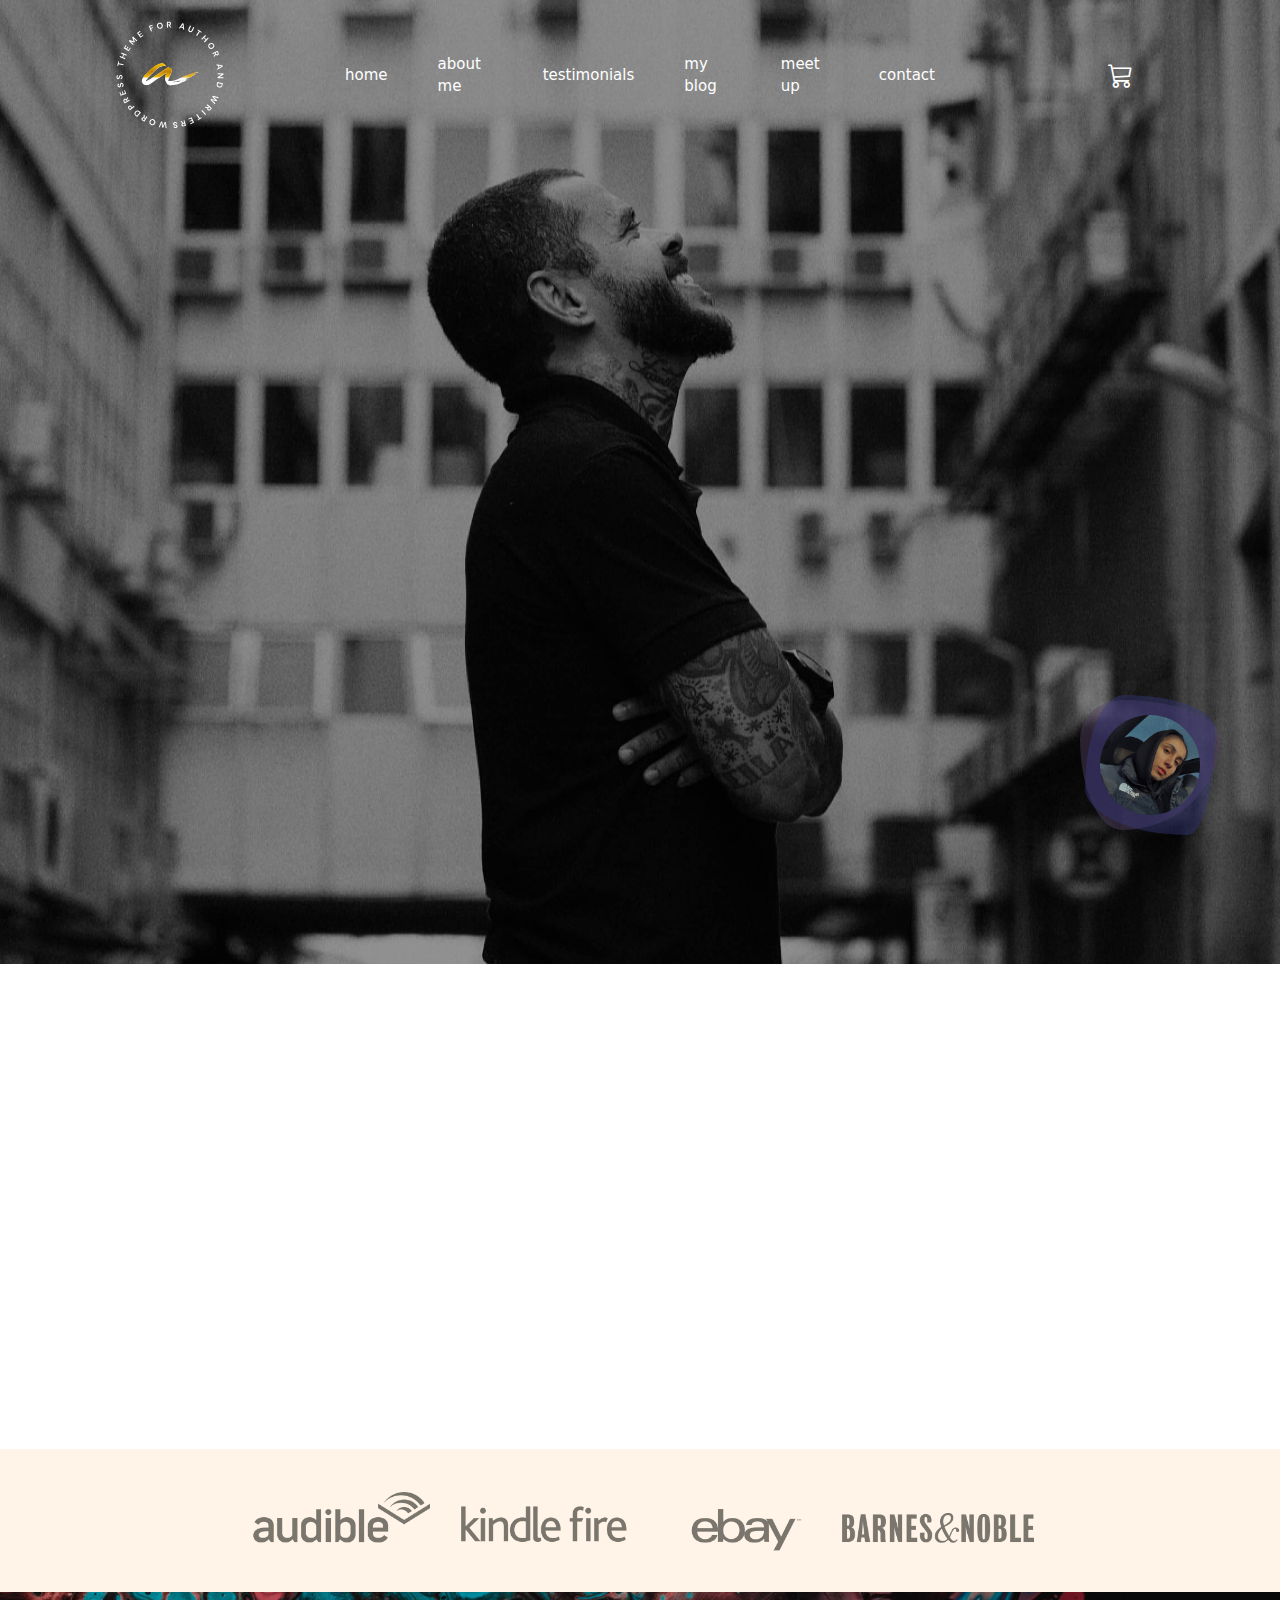
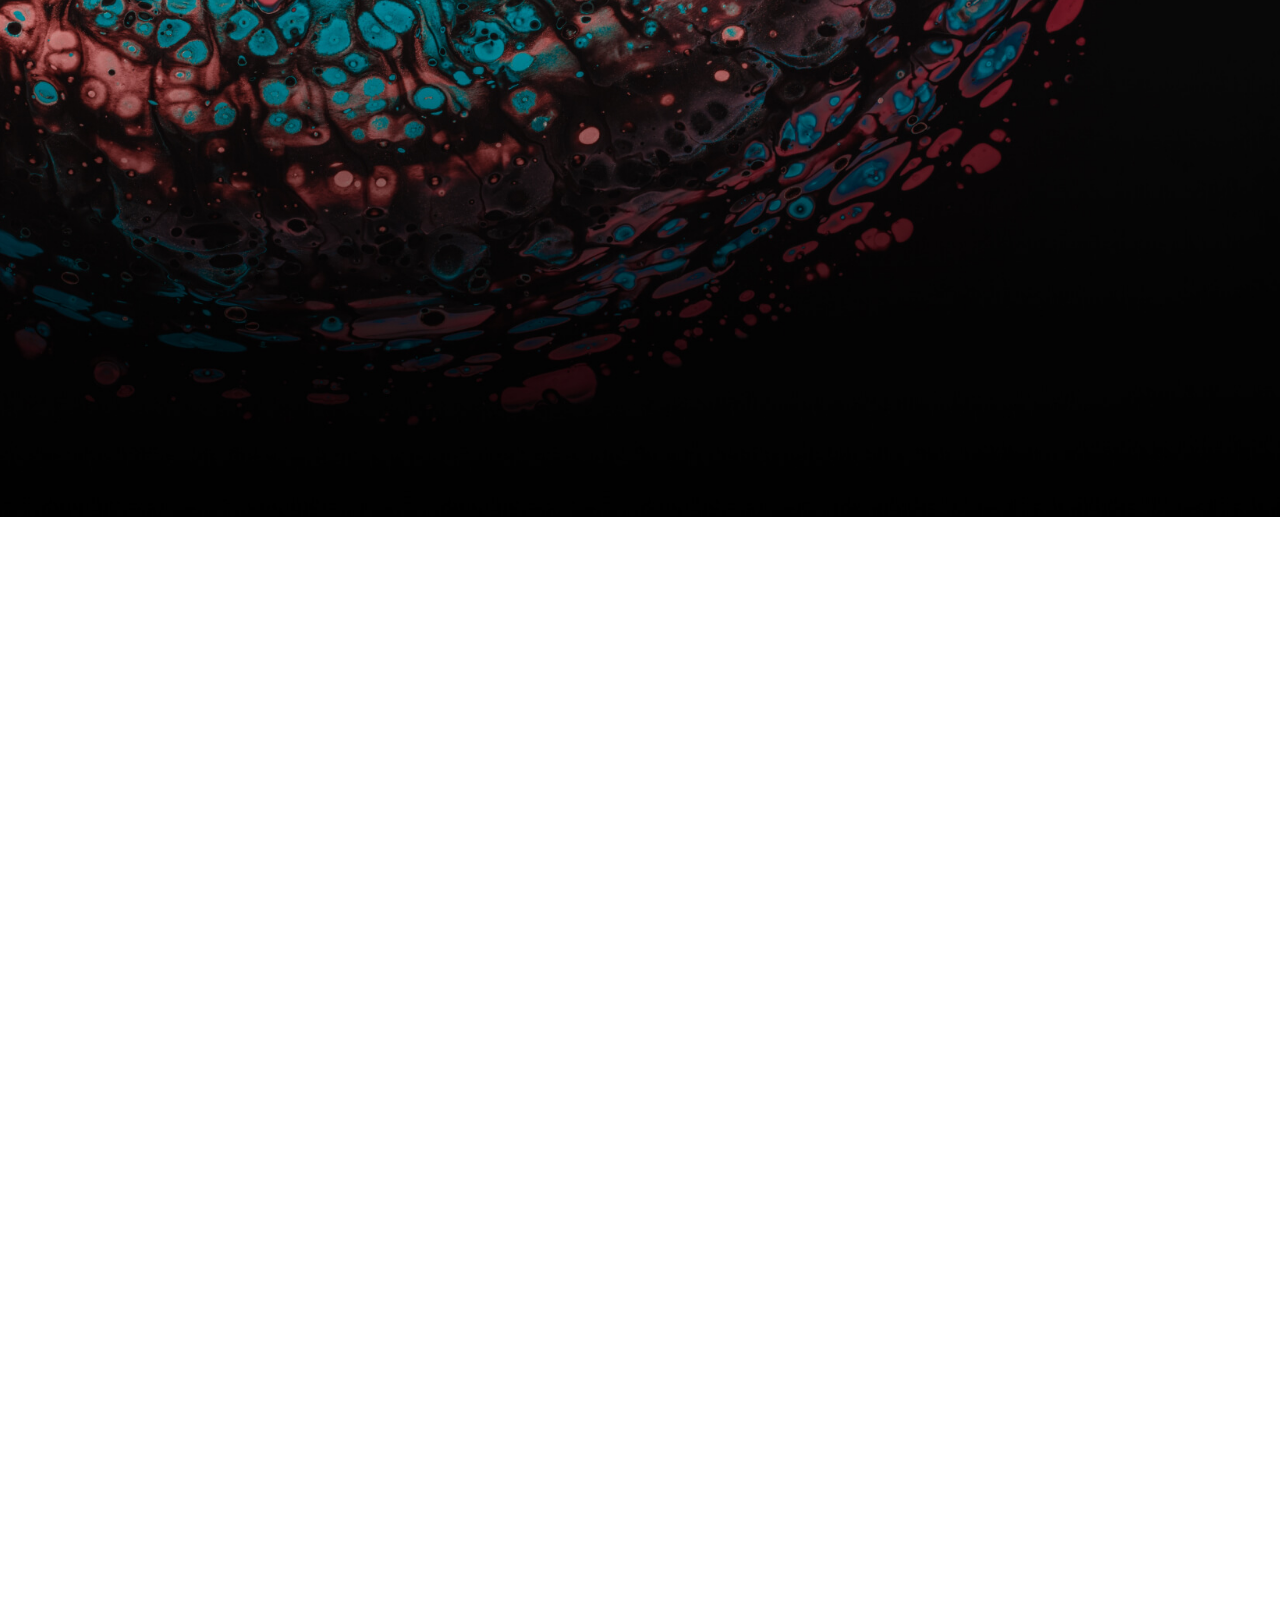
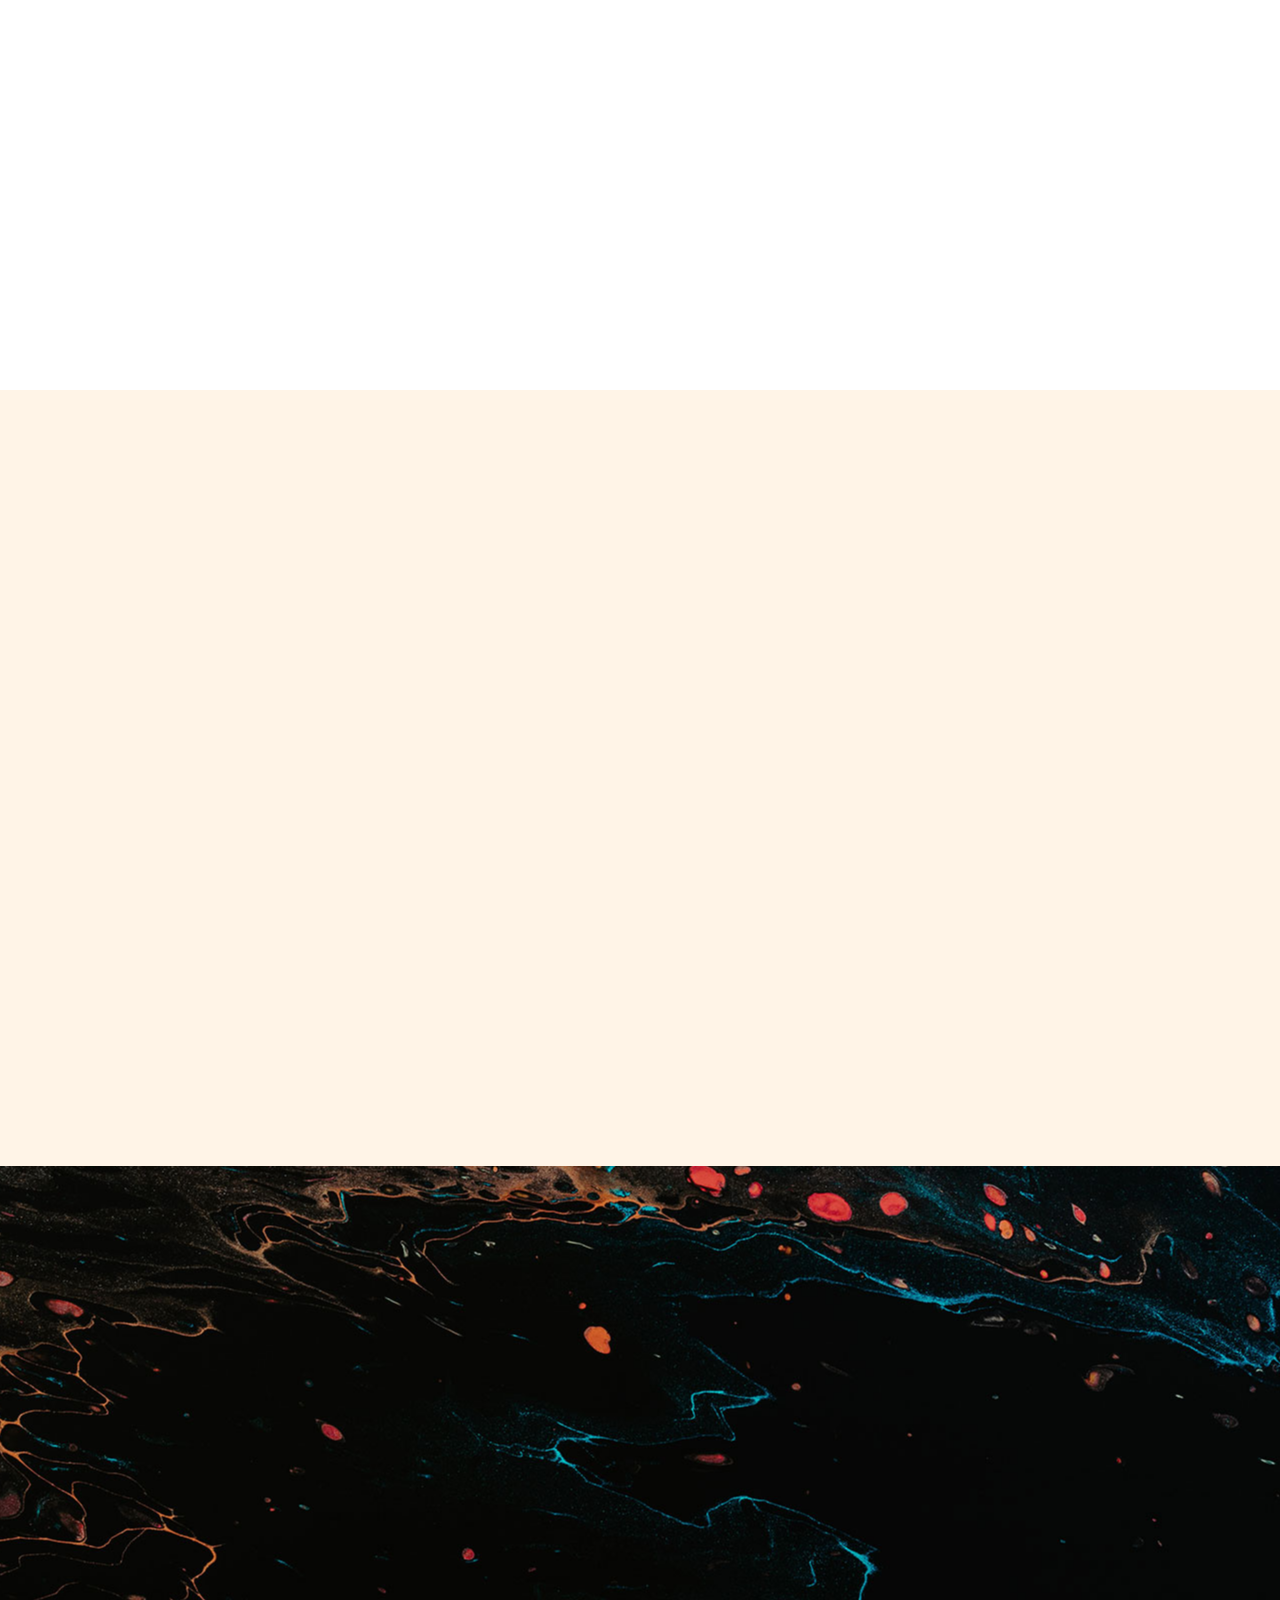
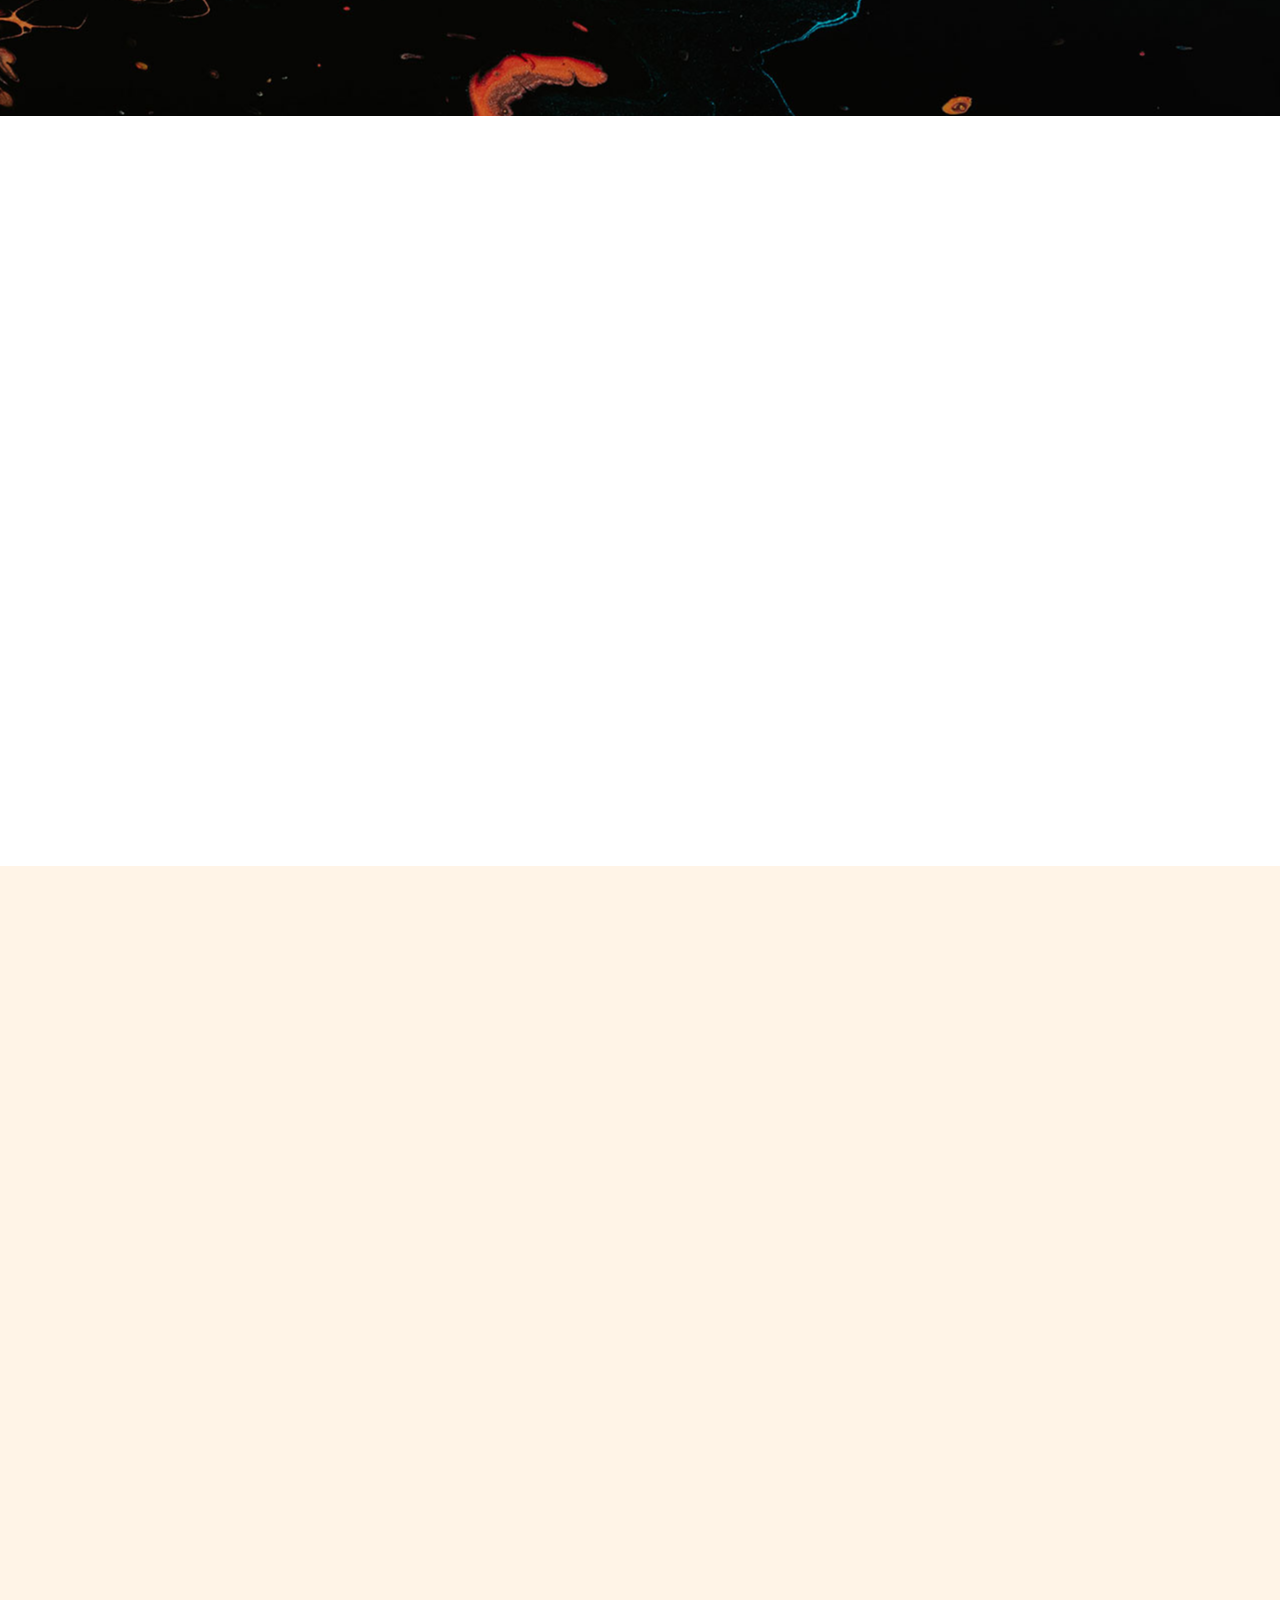
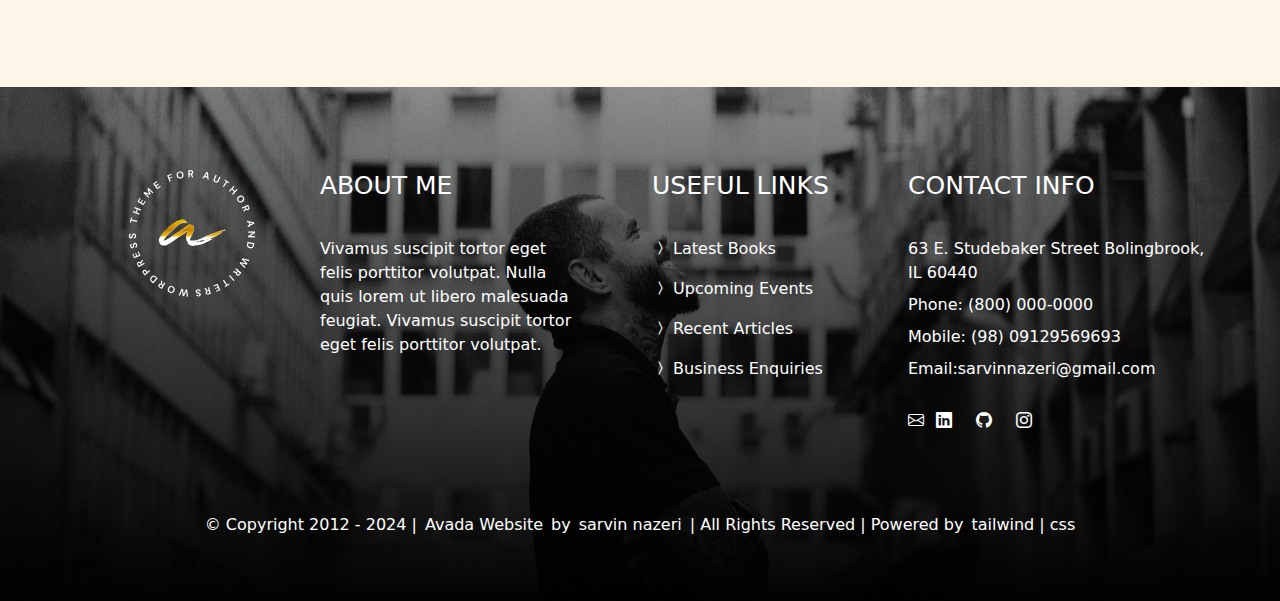
==== index.html @ e099c46d "Add files via upload" ====
<!DOCTYPE html>
<html lang="en">

<head>
    <meta charset="UTF-8">
    <meta name="viewport" content="width=device-width, initial-scale=1.0">
    <link rel="stylesheet" href="https://cdn.jsdelivr.net/npm/bootstrap-icons@1.11.3/font/bootstrap-icons.min.css">
    <link rel="stylesheet" href="css/output.css">
    <link rel="stylesheet" href="css/master.css">
    <title>Document</title>
</head>
<!-- npx tailwindcss -i ./src/css/master.css -o ./src/css/output.css --watch -->

<body class="">
    <section class="w-full bg-black h-auto justify-center ">
        <div
            class=" relative row bg-hero bg-center bg-cover h-fit  after:content-[''] after:absolute  after:w-full after:h-full after:bg-trasnparent-gray justify-center ">
            <div class="row text-white h-[150px] bg-black *:h-full justify-center lg:bg-transparent relative z-10">
                <figure class=" w-1/2 flex  justify-start items-center pl-[20px] lg:w-1/4 lg:justify-center">
                    <img src="img/svg1.svg" alt="" class="object-contain h-3/4 justify-start flex ">
                </figure>
                <ul
                    class="hidden lg:flex *:px-[25px] text-[15px]  lg:w-3/4 lg:justify-center  *:flex *:items-center content-center *:h-full *:-red justify-end xl:w-2/4 ">
                    <li
                        class=" hover:text-yellow-600 duration-1000 after:w-full after:h-[5px] after:content-[''] after:absolute after:bg-yellow-500 after:left-0 after:top-0 relative after:invisible hover:after:visible after:duration-100">
                        <a href="" class="w-full h-full justify-center items-center flex">home</a>
                    </li>
                    <li
                        class=" hover:text-yellow-600 duration-1000 after:w-full after:h-[5px] after:content-[''] after:absolute after:bg-yellow-500 after:left-0 after:top-0 relative after:invisible hover:after:visible after:duration-100">
                        <a href="" class="w-full h-full justify-center items-center flex">about me</a>
                    </li>
                    <li
                        class=" hover:text-yellow-600 duration-1000 after:w-full after:h-[5px] after:content-[''] after:absolute after:bg-yellow-500 after:left-0 after:top-0 relative after:invisible hover:after:visible after:duration-100">
                        <a href="" class="w-full h-full justify-center items-center flex">testimonials</a>
                    </li>
                    <li
                        class=" hover:text-yellow-600 duration-1000 after:w-full after:h-[5px] after:content-[''] after:absolute after:bg-yellow-500 after:left-0 after:top-0 relative after:invisible hover:after:visible after:duration-100">
                        <a href="" class="w-full h-full justify-center items-center flex">my blog</a>
                    </li>
                    <li
                        class=" hover:text-yellow-600 duration-1000 after:w-full after:h-[5px] after:content-[''] after:absolute after:bg-yellow-500 after:left-0 after:top-0 relative after:invisible hover:after:visible after:duration-100">
                        <a href="" class="w-full h-full justify-center items-center flex">meet up</a>
                    </li>
                    <li
                        class=" hover:text-yellow-600 duration-1000 after:w-full after:h-[5px] after:content-[''] after:absolute after:bg-yellow-500 after:left-0 after:top-0 relative after:invisible hover:after:visible after:duration-100">
                        <a href="" class="w-full h-full justify-center items-center flex">contact</a>
                    </li>
                </ul>
                <a href="" class=" w-1/2 flex  justify-end items-center text-[40px] pr-[20px] lg:hidden ">|||</a>
                <div class="hidden xl:flex w-1/4  justify-center items-center">
                    <a href=""
                        class="flex w-fit h-full justify-center items-center after:w-full after:h-[5px] after:content-[''] after:absolute after:bg-yellow-500 after:left-0 after:top-0 relative after:invisible hover:after:visible after:duration-100">
                        <i class="bi bi-cart3 flex text-[25px] hover:text-yellow-400 duration-1000"></i>
                    </a>
                </div>

            </div>

            <div
                class="flex-wrap flex w-full xl:w-[40%] lg:w-[80%]  h-fit  relative z-10  mt-[20%] mb-[10%] m-[5%] translate-x-[-20px] opacity-0 animate-part ">
                <h2 class="text-[40px]  w-full justify-start items-center flex text-yellow-600">
                    Damon Vaughn
                </h2>
                <h1 class="text-[40px]  w-full justify-start items-start flex text-white h-fit py-[20px]">
                    Best-Selling Author And The Most Influential Public Intellectual In The Western World Right Now.
                </h1>
                <p class="text-gray-400 text-[20px] flex h-fit">
                    – The New York Times
                </p>
            </div>
            <div class="w-[100%] md:w-[80%] xl:flex flex-wrap z-10 xl:w-1/3 h-fit pb-[2%] ">

            </div>
            <div
                class="  w-[100%] md:w-[80%] xl:flex flex-wrap  bg-white z-10 xl:w-[40%] h-fit pb-[2%] relative xl:absolute right-0 bottom-[0] p-[20px] animate-part translate-y-[20px] opacity-0">
                <div class="row mt-[20px] justify-center">
                    <div class="row justify-center ">
                        <div class="flex flex-wrap md:w-1/2 w-[70%]  justify-center ">
                            <figure class="w-full flex justify-center items-center">
                                <img src="img/book-widget.png" alt="" class="object-cover w-[80%] ">
                            </figure>
                        </div>
                        <div class="flex flex-wrap w-full md:w-1/2  justify-start content-center pl-[15%] md:pl-[0]">
                            <h2 class="text-[30px] w-[80%] ">Latest Book Release</h2>
                            <p class=" text-yellow-400 my-[10px] w-[80%] ">D. VAUGHN AUTOBIOGRAPHY</p>
                            <span class="mt-[5px] w-[80%]">Donec fringilla nunc eu turpis dignissim, at euismod sapien
                                tincidunt. Maecenas eleifend congue cursus.</span>
                        </div>
                    </div>
                    <div class="row justify-center content-center my-[10px]">
                        <button
                            class="bg-light-green  -green-900 mx-[5px] flex h-[50px] w-[80%] my-[10px] md:w-[40%] xl:w-[180px] rounded-[5px] hover:bg-dark-green justify-center items-center">buy
                            on Amazon</button>
                        <button
                            class="bg-light-green  -green-900 mx-[5px] flex h-[50px] w-[80%] my-[10px] md:w-[40%] xl:w-[180px] rounded-[5px] hover:bg-dark-green justify-center items-center ">buy
                            on App store</button>
                    </div>
                </div>

            </div>
        </div>
    </section>
    <!-- ///////////////////////////////////part-2÷ -->
    <section class="w-full ">
        <div class="row items-center">
            <div
                class="row justify-center  mt-[100px] *:mb-[20px] content-center animate-part opacity-0 translate-y-[20px] mb-20">
                <h2 class="text-yellow-500 w-[80%] justify-center text-center items-center flex text-[40px] ">More About
                    Damon Vaughn</h2>
                <p class="w-[70%] justify-center items-center flex text-center text-[30px]">Damon Vaughn is a professor
                    of psychology at the University of Toronto, a clinical psychologist and
                    the author of the multi-million copy bestseller “The story of my life.”</p>
                <div class="row w-full justify-center text-center ">
                    <button
                        class="bg-dark-green text-white justify-center items-center wz w-[200px] h-[50px] rounded-[5px] hover:bg-darkest-green">
                        meet the author</button>
                </div>

            </div>
            <div class="row bg-background justify-center content-center ">
                <a href="" class="md:w-[15%] w-2/6 my-[10px] md:my-[40px] ">
                    <img src="img/logo1.png" alt="" class="object-cover ">
                </a>
                <a href="" class="md:w-[15%] w-2/6 my-[10px] md:my-[40px] mx-[10px]">
                    <img src="img/kindlefire-logotan@2x.png" alt="" class="object-cover ">
                </a>
                <a href="" class="md:w-[15%] w-2/6 my-[10px] md:my-[40px] ">
                    <img src="img/logo3.png" alt="" class="object-cover ">
                </a>

                <a href="" class="md:w-[15%] w-2/6 my-[10px] md:my-[40px]">
                    <img src="img/logo2.png" alt="" class="object-cover ">
                </a>
            </div>
        </div>
    </section>
    <section class="w-full overflow-hidden">
        <div class="row  bg-banner bg-cover bg-center justify-center content-end ">
            <div class="row justify-center content-end mt-[10%]">
                <div class="flex flex-wrap justify-center items-end xl:w-1/4 w-[55%] order-1 xl:-order-none ">
                    <figure class="w-full animate-part translate-y-[20px] opacity-0">
                        <img src="img/audible-app@2x.png" alt="" class="object-cover w-full">
                    </figure>
                </div>
                <div
                    class=" flex flex-wrap  xl:w-1/4 justify-center content-center px-[10px] *:my-[10px] w-[80%] xl:mb-0 mb-[20px] translate-x-[20px] opacity-0 animate-part">
                    <h2 class="text-white text-center text-[40px] w-full">
                        New Audiobook
                    </h2>
                    <h5 class="text-yellow-500 text-center text-[17px] w-full">
                        NO TIME TO READ? NO PROBLEM. LISTEN TO IT
                    </h5>
                    <p class="text-gray-400 text-center w-full">
                        Donec fringilla nunc eu turpis dignissim, at euismod sapien tincidunt. Maecenas eleifend congue
                        cursus.
                    </p>
                    <div class="row justify-center items-center ">
                        <a href="" class="w-[200px] h-[50px] ">
                            <button
                                class="bg-greenkhube text-white w-full h-full rounded-[5px] hover:bg-greenkhubetire">buy
                                this on Audible</button>
                        </a>
                    </div>
                </div>
            </div>
        </div>
    </section>
    <!-- ////////////////////////////qesmat bad///////// -->
    <section class="w-full pb-20 ">
        <div class="row">
            <div class="row justify-center content-center translate-y-[-20px] opacity-0 animate-part">

                <div class="flex flex-wrap w-[70%] xl:w-2/4 *:my-[10px] my-[30px] justify-center content-center ">
                    <h2 class=" w-full text-[40px]">
                        What The Critics Say
                    </h2>
                    <p class=" w-full text-greenkhube">
                        TESTIMONIALS FROM AROUND THE WORLD
                    </p>
                </div>
                <div class="flex flex-wrap  w-[100%] xl:w-1/4 items-center justify-center  mb-[40px] xl:mb-0">
                    <a href="" class=" w-[70%] xl:w-[200px] h-[60px] flex ">
                        <button class=" hover:bg-yellow-700 w-full rounded-[5px] bg-yellow-600 text-white ">read all
                            testimonials</button>
                    </a>
                </div>
            </div>
            <div class="row justify-center content-center animate-part translate-x-[20px] opacity-0 ">
                <div
                    class=" hover:after:scale-[1.03] hover:before:scale-[1.03] before:duration-500 after:duration-500 flex flex-wrap w-[70%] xl:w-[40%] py-[70px] pl-[70px]  *:text-white rounded-br-[10%] before:content-[''] before:w-full before:h-full before:bg-trasnparent-gray relative before:absolute before:top-0 before:left-0 before:rounded-br-[10%]  after:absolute after:content-[''] after:left-0 after:top-0 after:w-full after:h-full after:bg-dokhtare after:bg-cover  after:rounded-br-[10%] after:bg-center after:z-[-1]">
                    <div class="row relative z-1">
                        <h1
                            class="text-[40px] w-[80%]  my-[15px] after:content-[''] after:h-[2px] after:w-full after:absolute relative after:bg-gray-400 after:left-0 after:bottom-[-10px]">
                            best author of his generation</h1>
                        <span class="text-[22px] w-[80%] my-[15px]">Lorem ipsum, dolor sit amet consectetur
                            adipisicing.</span>
                        <p class="text-[17px] w-[80%]">Lorem ipsum dolor sit amet consectetur adipisicing elit. Commodi
                            in
                            dolorum quae qui nihil omnis
                            dolores totam beatae eaque nulla illo eligendi, obcaecati rerum iste laborum, quod tenetur
                            eos
                            at aut dolorem maiores blanditiis minus. Quam sit cupiditate nam facere illum officia
                            consectetur, quidem placeat eum quod blanditiis sunt repudiandae dolorem? Necessitatibus
                            eos,
                            quasi nihil aut id eligendi fugit assumenda! Obcaecati cupiditate nemo tenetur quasi,
                            provident
                            doloribus consequuntur rem reiciendis!</p>
                        <div class="flex flex-wrap w-[80%] justify-start content-center mt-[40px] mb-[10px]">
                            <span class="  w-fit ">justin kilpatrick,</span>
                            <span class="text-greenkhube w-fit "> the new york times</span>
                        </div>
                    </div>
                </div>
                <div
                    class="flex flex-wrap xl:w-[30%] xl:justify-end justify-center content-between w-[80%]  my-[40px] xl:my-0">
                    <div
                        class="flex flex-wrap w-[90%] bg-background justify-center content-center text-center p-[40px]">
                        <h2 class="text-[25px]">A True Masterpiece, Bravo!</h2>
                        <p class="w-[80%] mt-[10px] text-[19px] text-gray-600">Nulla quis lorem ut libero malesuada
                            feugiat. Vivamus magna justo, lacinia eget consectetur
                            sed, convallis at tellus. Vivamus suscipit tortor eget felis porttitor volutpat. Nulla quis
                            lorem ut libero malesuada feug at.</p>
                    </div>
                    <div class="row justify-center content-center my-[40px] ">
                        <i class="bi bi-radar mr-[5px] text-[40px]  items-center "></i>
                        <span class=" items-center flex">Gerald Hendley,
                        </span>
                        <a href="" class="  flex items-center">The Guardian</a>
                    </div>
                    <div
                        class="flex flex-wrap w-[90%] bg-background justify-center content-center text-center p-[40px]">
                        <h2 class="text-[25px]">A Unique View On The World</h2>
                        <p class="w-[80%] mt-[10px] text-[19px] text-gray-600"> porttitor at sem. Vestibulum ac diam sit
                            amet quam vehicula elementum sed sit amet dui.
                            Nulla quis lorem ut libero malesuada feugiat. Vestibulum ac diam sit amet.</p>
                    </div>
                    <div class="row justify-center content-center my-[40px] ">
                        <i class="bi bi-radar mr-[5px] text-[40px]  items-center "></i>
                        <span class=" items-center flex">Gerald Hendley,
                        </span>
                        <a href="" class="  flex items-center">The Guardian</a>
                    </div>
                </div>
            </div>
        </div>
    </section>
    <section class=" w-full bg-background ">
        <div class="row animate-part2 opacity-0">
            <div class="row *:  mt-20 mb-10">
                <h2 class="w-full flex justify-center items-center text-[40px]">
                    Upcoming Events
                </h2>
                <p class="w-full flex justify-center  items-center text-[17px] text-yellow-500 mt-4">MEET THE AUTHOR IN
                    PERSON
                </p>
            </div>

            <div class="row  justify-center conte mb-20">
                <div class="flex flex-wrap w-[80%] lg:w-1/4 bg-white ">
                    <figure class="w-full">
                        <img src="img/event1.jpg" alt="" class="w-full object-cover">
                    </figure>
                    <div class="row justify-center content-center ">
                        <a href="" class="w-full flex justify-center items-center  hover:text-greenkhube">
                            <h2
                                class="w-[80%] flex items-center justify-center text-[25px] my-7 text-center after:content-[''] after:h-[1px] after:w-full after:bg-gray-500 after:absolute relative after:bottom-[-10px] ">
                                Chicago
                                Book Signing</h2>
                        </a>
                        <p class="w-[80%] flex items-center justify-center  text-center mb-8">
                            Mauris blandit aliquet elit, eget tincidunt
                            nibh pulvinar a. Mauris blandit aliquet elit, eget tincidunt nibh pulvinar a nulla.
                        </p>
                    </div>
                </div>
                <div class="flex flex-wrap w-[80%] lg:w-1/4 bg-white mx-0 lg:mx-8 lg:my-0 my-10">
                    <figure class="w-full">
                        <img src="img/event2.jpg" alt="" class="w-full object-cover">
                    </figure>
                    <div class="row justify-center content-center ">
                        <a href="" class="w-full flex justify-center items-center hover:text-greenkhube">
                            <h2
                                class="w-[80%] flex items-center justify-center text-[25px] my-7 text-center after:content-[''] after:h-[1px] after:w-full after:bg-gray-500 after:absolute relative after:bottom-[-10px] ">
                                Meet &
                                Greet With Amanda</h2>
                        </a>
                        <p class="w-[80%] flex items-center justify-center  text-center mb-8">
                            Mauris blandit aliquet elit, eget tincidunt nibh pulvinar a. Praesent sapien massa,
                            convallis a pellentesque nec, egestas.
                        </p>
                    </div>
                </div>
                <div class="flex flex-wrap w-[80%] lg:w-1/4  bg-white ">
                    <figure class="w-full">
                        <img src="img/event3.jpg" alt="" class="w-full object-cover">
                    </figure>
                    <div class="row justify-center content-center ">
                        <a href="" class="w-full flex justify-center items-center  hover:text-greenkhube">
                            <h2
                                class="w-[80% flex items-center justify-center text-[25px] my-7 text-center after:content-[''] after:h-[1px] after:w-full after:bg-gray-500 after:absolute relative after:bottom-[-10px] Ó">
                                Open Book:
                                Dialogues</h2>
                        </a>
                        <p class="w-[80%] flex items-center justify-center  text-center mb-8">
                            Mauris blandit aliquet elit, eget tincidunt nibh pulvinar a. Mauris blandit aliquet elit,
                            eget tincidunt nibh pulvinar a nulla.
                        </p>
                    </div>
                </div>
            </div>
        </div>
    </section>
    <section class="w-full bg-tah2 bg-center h-[550px]">
        <div class="row justify-center content-center h-full ">
            <div
                class="flex flex-wrap  w-[80%] xl:w-[50%] *:mt-10 justify-center content-center h-full animate-part2 opacity-0">
                <h2 class=" w-full xl:w-[60%] flex justify-center items-center text-[40px] text-center text-white">
                    Subscribe To My Newsletter
                </h2>
                <p class=" w-full xl:w-[60%] flex justify-center items-center text-yellow-600 text-[18px] text-center">
                    BE NOTIFIED ABOUT BOOK SIGNING TOUR DATES</p>
                <fieldset class=" w-full flex ">
                    <form action="" class="w-full flex flex-wrap justify-center content-center ">
                        <input type="text" placeholder="insert your email"
                            class="w-full md:w-[70%] xl:w-[200px] h-[50px] rounded px-3 xl:me-3 me-0">
                        <button
                            class=" hover:bg-greenkhubetire bg-greenkhube h-[50px] w-full md:w-[70%] xl:w-[120px] rounded text-white mt-5 xl:mt-0">subscribe</button>
                    </form>
                </fieldset>
                <span
                    class=" w-full xl:w-[50%] flex justify-center items-center text-center text-slate-500 text-[17px] ">Donec
                    fringilla nunc eu turpis dignissim, at euismod sapien tincidunt.</span>
            </div>

        </div>
    </section>
    <section class="bg-white">
        <div class="row justify-center content-center ">
            <div class="row justify-center content-center  mt-20 mb-14  opacity-0 animate-part2">
                <h2 class="text-black w-[80%] flex justify-center items-center text-[40px] text-center">Dig A Little
                    Deeper Into
                    Damon Vaughn
                </h2>
                <p class="text-greenkhube w-full flex justify-center items-center text-[20px] mt-3">FIND OUT MORE ABOUT
                    THE
                    AUTHOR HIMSELF
                </p>
            </div>
            <div
                class=" rounded-ee-[20%] row justify-center content-center mb-20 opacity-0 translate-y-[20px] animate-part">
                <div
                    class=" mx-4 rounded-ee-[20%] my-4 after:rounded-ee-[20%] relative flex flex-wrap  w-[80%] md:w-[22%]  h-[400px] after:content-[''] after:absolute after:w-full after:h-full after:top-0 after:left-0 after:bg-trasnparent-gray before:content-[''] before:w-full before:h-full before:absolute before:top-0 before:left-0 before:rounded-ee-[20%] before:bg-box1 before:bg-left before:bg-cover hover:after:scale-[1.04] hover:before:scale-[1.04] before:duration-500 after:duration-500 shadow-none hover:after:shadow-sample">
                    <div class="row relative z-10 content-end justify-center ">
                        <a href="" class=" w-full  justify-center content-center flex flex-wrap">
                            <h2 class="w-full flex text-[30px] text-white justify-center mb-5">about me</h2>
                            <p class="w-[70%] flex text-yellow-500 justify-center text-[17px] mb-10 text-center">Lorem
                                ipsum dolor sit amet consectetur.</p>
                        </a>
                    </div>
                </div>
                <div
                    class=" mx-4 rounded-ee-[20%] my-4 after:rounded-ee-[20%] relative flex flex-wrap bg-box2 bg-cover bg-left  w-[80%] md:w-[22%]  h-[400px] after:content-[''] after:absolute after:w-full after:h-full after:top-0 after:left-0 after:bg-trasnparent-gray  before:content-[''] before:w-full before:h-full before:absolute before:top-0 before:left-0 before:rounded-ee-[20%] before:bg-box2 before:bg-left before:bg-cover hover:after:scale-[1.04] hover:before:scale-[1.04] before:duration-500 after:duration-500 shadow-none hover:after:shadow-sample">
                    <div class="row relative z-10 content-end justify-center ">
                        <a href="" class=" w-full  justify-center content-center flex flex-wrap">
                            <h2 class="w-full flex text-[30px] text-white justify-center mb-5">about me</h2>
                            <p class="w-[70%] flex text-yellow-500 justify-center text-[17px] mb-10 text-center">Lorem
                                ipsum dolor sit amet consectetur.</p>
                        </a>
                    </div>
                </div>
                <div
                    class=" mx-4 rounded-ee-[20%] my-4  after:rounded-ee-[20%] relative flex flex-wrap bg-box3 bg-cover bg-left w-[80%] md:w-[22%]  h-[400px] after:content-[''] after:absolute after:w-full after:h-full after:top-0 after:left-0 after:bg-trasnparent-gray  before:content-[''] before:w-full before:h-full before:absolute before:top-0 before:left-0 before:rounded-ee-[20%] before:bg-box3 before:bg-left before:bg-cover hover:after:scale-[1.04] hover:before:scale-[1.04] before:duration-500 after:duration-500 shadow-none hover:after:shadow-sample">
                    <div class="row relative z-10 content-end justify-center ">
                        <a href="" class=" w-full  justify-center content-center flex flex-wrap">
                            <h2 class="w-full flex text-[30px] text-white justify-center mb-5">about me</h2>
                            <p class="w-[70%] flex text-yellow-500 justify-center text-[17px] mb-10 text-center">Lorem
                                ipsum dolor sit amet consectetur.</p>
                        </a>
                    </div>
                </div>
            </div>
        </div>
    </section>
    <section class="w-full pb-20 bg-background">
        <div class="row ">
            <div class="row justify-center content-center my-10  animate-part opacity-0 translate-y-[-20px]">
                <div class="flex flex-wrap w-[80%] lg:w-1/3  justify-center items-center">
                    <h2 class="text-[40px] flex w-full justify-start items-center">
                        Recent Articles
                    </h2>
                    <p class=" text-[20px] text-greenkhube flex w-full justify-start items-center">
                        READ THE LATEST ENTRIES
                    </p>
                </div>
                <div class="flex flex-wrap  lg:w-1/3 w-[80%] justify-center lg:mt-0 mt-5 lg:justify-end items-center">
                    <button
                        class="hover:bg-yellow-600 text-white bg-yellow-500 rounded w-[100%] lg:w-[150px]  h-[50px]">all
                        articles</button>
                </div>

            </div>

            <div class="row  justify-center ">

                <div
                    class="flex flex-wrap w-[80%] lg:w-[45%] justify-center content-center bg-white m-0 lg:me-5  animate-part opacity-0 translate-x-[-20px]">
                    <div class="flex flex-wrap w-[90%] h-[90%] ">
                        <a href="" class="w-full">
                            <figure class="w-full">
                                <img src="img/qq.jpg" alt="" class=" h-full object-cover">
                            </figure>
                        </a>
                        <hgroup class=" w-[90%] *:mt-7 ">
                            <a href="">
                                <h2 class="text-[30px]">20 Creativity Tips</h2>
                            </a>
                            <span class="text-[14px]">Published On: October 24th, 2019
                                |1 Comment</span>
                            <p>Vestibulum ante ipsum primis in faucibus orci luctus et ultrices posuere cubilia Curae;
                                Donec velit neque, auctor sit amet aliquam vel, ullamcorper sit amet.</p>

                        </hgroup>
                    </div>
                </div>


                <div
                    class="flex flex-wrap w-[80%] lg:w-1/5 bg-white  justify-center content-center opacity-0 translate-x-[20px] animate-part">
                    <div class="flex flex-wrap w-[90%] justify-start mt-8">
                        <figure class="w-full mb-10">
                            <img src="img/thumb-13@2x.jpg" alt="" class="w-full object-cover">
                        </figure>
                        <a href="" class="w-full">
                            <h2 class="w-[80%] text-[23px]">What’s On Your Booklist</h2>
                        </a>
                        <span class="text-[14px]">
                            Published On: October 24th, 2019
                            |</span>
                        <a href="" class="text-[14px] mb-5 hover:text-yellow-500 duration-500">
                            0 Comments
                        </a>
                    </div>
                    <div class="flex flex-wrap w-[90%] ">
                        <figure class="w-full mb-10">
                            <img src="img/thumb-08@2x.jpg" alt="" class="w-full object-cover">
                        </figure>
                        <a href="" class="w-full">
                            <h2 class="w-[80%] text-[23px]">What’s On Your Booklist</h2>
                        </a>
                        <span class="text-[14px]">
                            Published On: October 24th, 2019
                            |</span>
                        <a href="" class="text-[14px] mb-10 hover:text-yellow-500 duration-500">
                            0 Comments
                        </a>
                    </div>
                </div>
            </div>
        </div>
    </section>
    <footer class="w-full bg-tah1 bg-top bg-cover text-white ">
        <div class="row justify-center content-center">

            <div class="row my-20 *: justify-center content-start *:">
                <div class="flex flex-wrap w-[80%] lg:w-1/5 justify-center items-start">
                    <figure class=" justify-center items-center flex">
                        <img src="img/svg1.svg" alt="" class=" object-cover w-[70%] ">
                    </figure>
                </div>
                <div class="flex flex-wrap w-[80%] lg:w-1/4 justify-start content-start p-0">
                    <h2 class="w-full flex text-[25px] mb-8 h-fit ">ABOUT ME</h2>
                    <p class="w-full lg:w-[80%] mb-[8px]">
                        Vivamus suscipit tortor eget felis porttitor volutpat. Nulla quis lorem ut libero malesuada
                        feugiat. Vivamus suscipit tortor eget felis porttitor volutpat.
                    </p>
                </div>
                <div class="flex flex-wrap w-[80%] lg:w-1/5 lg:ps-3 p-0 justify-start content-start">
                    <h2 class="w-full flex text-[25px] mb-8 h-fit">
                        USEFUL LINKS
                    </h2>
                    <ul class="w-full flex flex-wrap ">
                        <li class="w-full mt-0 hover:text-yellow-500">
                            <i class="bi bi-chevron-compact-right "></i>
                            <a href="">
                                Latest Books
                            </a>
                        </li>
                        <li class="w-full mt-4 hover:text-yellow-500">
                            <i class="bi bi-chevron-compact-right"></i>
                            <a href="">
                                Upcoming Events
                            </a>
                        </li>
                        <li class="w-full mt-4 hover:text-yellow-500">
                            <i class="bi bi-chevron-compact-right"></i>
                            <a href="">
                                Recent Articles
                            </a>
                        </li>
                        <li class="w-full mt-4 hover:text-yellow-500">
                            <i class="bi bi-chevron-compact-right"></i>
                            <a href="">
                                Business Enquiries
                            </a>
                        </li>
                    </ul>
                </div>
                <div class="flex flex-wrap w-[80%] lg:w-1/4 lg:ps-3  content-start justify-start">
                    <div class="row 
                    ">
                        <h2 class="w-full flex text-[25px] mb-8 h-fit">CONTACT INFO
                        </h2>
                        <span class="w-full ">63 E. Studebaker Street Bolingbrook, IL 60440</span>
                        <span class="w-full mt-2">Phone: (800) 000-0000
                        </span>
                        <span class="w-full mt-2">Mobile: (98) 09129569693

                        </span>
                        <div class="row mt-2">
                            <span>Email:</span>
                            <a href="mailto:sarvinnazeri@gmail.com" class="hover:text-yellow-500">
                                sarvinnazeri@gmail.com</a>
                        </div>
                    </div>
                    <div class="flex flex-wrap w-full mt-7 ">
                        <a href="mailto:info@gmail.com" class="hover:text-yellow-500"><i class="bi bi-envelope"></i></a>
                        <a href="https://www.linkedin.com/in/sarvin-nazeri-630721302" class="hover:text-yellow-500"> <i
                                class="bi bi-linkedin mx-3"></i></a>
                        <a href="https://github.com/sarvinnazeri" class="hover:text-yellow-500"> <i
                                class="bi bi-github mx-3"></i></a>
                        <a href="" class="hover:text-yellow-500"> <i class="bi bi-instagram mx-3"></i></a>

                    </div>
                </div>
            </div>
            <div class="flex flex-wrap justify-center content-center pb-16 w-[80%] ">
                <span class=" flex pe-2"> © Copyright 2012 - 2024 | </span>
                <a href="" class=" flex hover:text-yellow-500 duration-500 pe-2"> Avada Website </a>
                <span class=" flex pe-2"> by </span>
                <a href="mailto:info@gmail.com" class=" flex hover:text-yellow-500 duration-500 pe-2"> sarvin nazeri
                </a>
                <span class=" flex pe-2"> | All Rights Reserved | Powered by </span>
                <a href="" class=" flex hover:text-yellow-500 duration-500"> tailwind | css </a>
            </div>
        </div>
    </footer>
    <!-- <div class="row">
        <div class="lpk">
            <figure>
                <img src="assets/IMG_9274-2-2-2.jpg" alt="">
            </figure>
            <a href="https://github.com/sarvinnazeri">github</a>
            <a href="">instagram</a>
            <a href="mailto:info@gmail.com">email</a>
            <a href="https://www.linkedin.com/in/sarvin-nazeri-630721302">linkdin</a>
            <span></span>
        </div>
    </div> -->

    <div class="flex flex-wrap fixed right-[30px] bottom-[60px]  rounded-full z-50">
        <div class=" group flex flex-wrap w-[200px] h-[150px] justify-center relative content-center  z-[100] ">
            <figure class=" w-[100px] h-[100px] relative z-20">
                <img src="img/IMG_9274-2-2-2.jpg" alt="" class="object-cover w-full rounded-full h-full">


            </figure>



            <a class=" absolute bg-white border border-black w-[50px] h-[40px] text-[15px] rounded-full flex justify-center items-center top-1/2 translate-y-[-50%] group-hover:translate-x-[-100px] group-hover:translate-y-[-100px] z-[2] "
                href="https://www.linkedin.com/in/sarvin-nazeri-630721302">
                <i class="bi bi-linkedin"></i>
            </a>
            <a class=" absolute bg-white border border-black w-[50px] h-[40px] text-[15px] rounded-full flex justify-center items-center top-1/2 translate-y-[-50%] group-hover:translate-x-[-100px] group-hover:translate-y-[-50px] z-[2]"
                href="">
                <i class="bi bi-instagram"></i>
            </a>
            <a class=" absolute bg-white border border-black w-[50px] h-[40px] text-[15px] rounded-full flex justify-center items-center top-1/2 translate-y-[-50%] group-hover:translate-x-[-100px]  group-hover:translate-y-[0] z-[2]"
                href="https://github.com/sarvinnazeri">
                <i class="bi bi-github "></i>
            </a>
            <a class=" absolute bg-white border border-black w-[50px] h-[40px] text-[15px] rounded-full flex justify-center items-center top-1/2 translate-y-[-50%] group-hover:translate-x-[-100px] group-hover:translate-y-[50px]  z-[2]"
                href="mailto:info@gmail.com">
                <i class="bi bi-envelope"></i>
            </a>








            <span
                class=" w-[140px] h-[130px] absolute translate-y-[-50%] top-1/2 rounded-b1 bg-[#52406275] animate-prof2"></span>
            <span
                class=" w-[130px] h-[140px] absolute translate-y-[-50%] top-1/2 rounded-b2 bg-[#37397d71] animate-prof"></span>
        </div>
    </div>

</body>

</html>
---- css/output.css ----
/*
! tailwindcss v3.4.3 | MIT License | https://tailwindcss.com
*/

/*
1. Prevent padding and border from affecting element width. (https://github.com/mozdevs/cssremedy/issues/4)
2. Allow adding a border to an element by just adding a border-width. (https://github.com/tailwindcss/tailwindcss/pull/116)
*/

*,
::before,
::after {
  box-sizing: border-box;
  /* 1 */
  border-width: 0;
  /* 2 */
  border-style: solid;
  /* 2 */
  border-color: #e5e7eb;
  /* 2 */
}

::before,
::after {
  --tw-content: '';
}

/*
1. Use a consistent sensible line-height in all browsers.
2. Prevent adjustments of font size after orientation changes in iOS.
3. Use a more readable tab size.
4. Use the user's configured `sans` font-family by default.
5. Use the user's configured `sans` font-feature-settings by default.
6. Use the user's configured `sans` font-variation-settings by default.
7. Disable tap highlights on iOS
*/

html,
:host {
  line-height: 1.5;
  /* 1 */
  -webkit-text-size-adjust: 100%;
  /* 2 */
  -moz-tab-size: 4;
  /* 3 */
  -o-tab-size: 4;
     tab-size: 4;
  /* 3 */
  font-family: ui-sans-serif, system-ui, sans-serif, "Apple Color Emoji", "Segoe UI Emoji", "Segoe UI Symbol", "Noto Color Emoji";
  /* 4 */
  font-feature-settings: normal;
  /* 5 */
  font-variation-settings: normal;
  /* 6 */
  -webkit-tap-highlight-color: transparent;
  /* 7 */
}

/*
1. Remove the margin in all browsers.
2. Inherit line-height from `html` so users can set them as a class directly on the `html` element.
*/

body {
  margin: 0;
  /* 1 */
  line-height: inherit;
  /* 2 */
}

/*
1. Add the correct height in Firefox.
2. Correct the inheritance of border color in Firefox. (https://bugzilla.mozilla.org/show_bug.cgi?id=190655)
3. Ensure horizontal rules are visible by default.
*/

hr {
  height: 0;
  /* 1 */
  color: inherit;
  /* 2 */
  border-top-width: 1px;
  /* 3 */
}

/*
Add the correct text decoration in Chrome, Edge, and Safari.
*/

abbr:where([title]) {
  -webkit-text-decoration: underline dotted;
          text-decoration: underline dotted;
}

/*
Remove the default font size and weight for headings.
*/

h1,
h2,
h3,
h4,
h5,
h6 {
  font-size: inherit;
  font-weight: inherit;
}

/*
Reset links to optimize for opt-in styling instead of opt-out.
*/

a {
  color: inherit;
  text-decoration: inherit;
}

/*
Add the correct font weight in Edge and Safari.
*/

b,
strong {
  font-weight: bolder;
}

/*
1. Use the user's configured `mono` font-family by default.
2. Use the user's configured `mono` font-feature-settings by default.
3. Use the user's configured `mono` font-variation-settings by default.
4. Correct the odd `em` font sizing in all browsers.
*/

code,
kbd,
samp,
pre {
  font-family: ui-monospace, SFMono-Regular, Menlo, Monaco, Consolas, "Liberation Mono", "Courier New", monospace;
  /* 1 */
  font-feature-settings: normal;
  /* 2 */
  font-variation-settings: normal;
  /* 3 */
  font-size: 1em;
  /* 4 */
}

/*
Add the correct font size in all browsers.
*/

small {
  font-size: 80%;
}

/*
Prevent `sub` and `sup` elements from affecting the line height in all browsers.
*/

sub,
sup {
  font-size: 75%;
  line-height: 0;
  position: relative;
  vertical-align: baseline;
}

sub {
  bottom: -0.25em;
}

sup {
  top: -0.5em;
}

/*
1. Remove text indentation from table contents in Chrome and Safari. (https://bugs.chromium.org/p/chromium/issues/detail?id=999088, https://bugs.webkit.org/show_bug.cgi?id=201297)
2. Correct table border color inheritance in all Chrome and Safari. (https://bugs.chromium.org/p/chromium/issues/detail?id=935729, https://bugs.webkit.org/show_bug.cgi?id=195016)
3. Remove gaps between table borders by default.
*/

table {
  text-indent: 0;
  /* 1 */
  border-color: inherit;
  /* 2 */
  border-collapse: collapse;
  /* 3 */
}

/*
1. Change the font styles in all browsers.
2. Remove the margin in Firefox and Safari.
3. Remove default padding in all browsers.
*/

button,
input,
optgroup,
select,
textarea {
  font-family: inherit;
  /* 1 */
  font-feature-settings: inherit;
  /* 1 */
  font-variation-settings: inherit;
  /* 1 */
  font-size: 100%;
  /* 1 */
  font-weight: inherit;
  /* 1 */
  line-height: inherit;
  /* 1 */
  letter-spacing: inherit;
  /* 1 */
  color: inherit;
  /* 1 */
  margin: 0;
  /* 2 */
  padding: 0;
  /* 3 */
}

/*
Remove the inheritance of text transform in Edge and Firefox.
*/

button,
select {
  text-transform: none;
}

/*
1. Correct the inability to style clickable types in iOS and Safari.
2. Remove default button styles.
*/

button,
input:where([type='button']),
input:where([type='reset']),
input:where([type='submit']) {
  -webkit-appearance: button;
  /* 1 */
  background-color: transparent;
  /* 2 */
  background-image: none;
  /* 2 */
}

/*
Use the modern Firefox focus style for all focusable elements.
*/

:-moz-focusring {
  outline: auto;
}

/*
Remove the additional `:invalid` styles in Firefox. (https://github.com/mozilla/gecko-dev/blob/2f9eacd9d3d995c937b4251a5557d95d494c9be1/layout/style/res/forms.css#L728-L737)
*/

:-moz-ui-invalid {
  box-shadow: none;
}

/*
Add the correct vertical alignment in Chrome and Firefox.
*/

progress {
  vertical-align: baseline;
}

/*
Correct the cursor style of increment and decrement buttons in Safari.
*/

::-webkit-inner-spin-button,
::-webkit-outer-spin-button {
  height: auto;
}

/*
1. Correct the odd appearance in Chrome and Safari.
2. Correct the outline style in Safari.
*/

[type='search'] {
  -webkit-appearance: textfield;
  /* 1 */
  outline-offset: -2px;
  /* 2 */
}

/*
Remove the inner padding in Chrome and Safari on macOS.
*/

::-webkit-search-decoration {
  -webkit-appearance: none;
}

/*
1. Correct the inability to style clickable types in iOS and Safari.
2. Change font properties to `inherit` in Safari.
*/

::-webkit-file-upload-button {
  -webkit-appearance: button;
  /* 1 */
  font: inherit;
  /* 2 */
}

/*
Add the correct display in Chrome and Safari.
*/

summary {
  display: list-item;
}

/*
Removes the default spacing and border for appropriate elements.
*/

blockquote,
dl,
dd,
h1,
h2,
h3,
h4,
h5,
h6,
hr,
figure,
p,
pre {
  margin: 0;
}

fieldset {
  margin: 0;
  padding: 0;
}

legend {
  padding: 0;
}

ol,
ul,
menu {
  list-style: none;
  margin: 0;
  padding: 0;
}

/*
Reset default styling for dialogs.
*/

dialog {
  padding: 0;
}

/*
Prevent resizing textareas horizontally by default.
*/

textarea {
  resize: vertical;
}

/*
1. Reset the default placeholder opacity in Firefox. (https://github.com/tailwindlabs/tailwindcss/issues/3300)
2. Set the default placeholder color to the user's configured gray 400 color.
*/

input::-moz-placeholder, textarea::-moz-placeholder {
  opacity: 1;
  /* 1 */
  color: #9ca3af;
  /* 2 */
}

input::placeholder,
textarea::placeholder {
  opacity: 1;
  /* 1 */
  color: #9ca3af;
  /* 2 */
}

/*
Set the default cursor for buttons.
*/

button,
[role="button"] {
  cursor: pointer;
}

/*
Make sure disabled buttons don't get the pointer cursor.
*/

:disabled {
  cursor: default;
}

/*
1. Make replaced elements `display: block` by default. (https://github.com/mozdevs/cssremedy/issues/14)
2. Add `vertical-align: middle` to align replaced elements more sensibly by default. (https://github.com/jensimmons/cssremedy/issues/14#issuecomment-634934210)
   This can trigger a poorly considered lint error in some tools but is included by design.
*/

img,
svg,
video,
canvas,
audio,
iframe,
embed,
object {
  display: block;
  /* 1 */
  vertical-align: middle;
  /* 2 */
}

/*
Constrain images and videos to the parent width and preserve their intrinsic aspect ratio. (https://github.com/mozdevs/cssremedy/issues/14)
*/

img,
video {
  max-width: 100%;
  height: auto;
}

/* Make elements with the HTML hidden attribute stay hidden by default */

[hidden] {
  display: none;
}

*, ::before, ::after {
  --tw-border-spacing-x: 0;
  --tw-border-spacing-y: 0;
  --tw-translate-x: 0;
  --tw-translate-y: 0;
  --tw-rotate: 0;
  --tw-skew-x: 0;
  --tw-skew-y: 0;
  --tw-scale-x: 1;
  --tw-scale-y: 1;
  --tw-pan-x:  ;
  --tw-pan-y:  ;
  --tw-pinch-zoom:  ;
  --tw-scroll-snap-strictness: proximity;
  --tw-gradient-from-position:  ;
  --tw-gradient-via-position:  ;
  --tw-gradient-to-position:  ;
  --tw-ordinal:  ;
  --tw-slashed-zero:  ;
  --tw-numeric-figure:  ;
  --tw-numeric-spacing:  ;
  --tw-numeric-fraction:  ;
  --tw-ring-inset:  ;
  --tw-ring-offset-width: 0px;
  --tw-ring-offset-color: #fff;
  --tw-ring-color: rgb(59 130 246 / 0.5);
  --tw-ring-offset-shadow: 0 0 #0000;
  --tw-ring-shadow: 0 0 #0000;
  --tw-shadow: 0 0 #0000;
  --tw-shadow-colored: 0 0 #0000;
  --tw-blur:  ;
  --tw-brightness:  ;
  --tw-contrast:  ;
  --tw-grayscale:  ;
  --tw-hue-rotate:  ;
  --tw-invert:  ;
  --tw-saturate:  ;
  --tw-sepia:  ;
  --tw-drop-shadow:  ;
  --tw-backdrop-blur:  ;
  --tw-backdrop-brightness:  ;
  --tw-backdrop-contrast:  ;
  --tw-backdrop-grayscale:  ;
  --tw-backdrop-hue-rotate:  ;
  --tw-backdrop-invert:  ;
  --tw-backdrop-opacity:  ;
  --tw-backdrop-saturate:  ;
  --tw-backdrop-sepia:  ;
  --tw-contain-size:  ;
  --tw-contain-layout:  ;
  --tw-contain-paint:  ;
  --tw-contain-style:  ;
}

::backdrop {
  --tw-border-spacing-x: 0;
  --tw-border-spacing-y: 0;
  --tw-translate-x: 0;
  --tw-translate-y: 0;
  --tw-rotate: 0;
  --tw-skew-x: 0;
  --tw-skew-y: 0;
  --tw-scale-x: 1;
  --tw-scale-y: 1;
  --tw-pan-x:  ;
  --tw-pan-y:  ;
  --tw-pinch-zoom:  ;
  --tw-scroll-snap-strictness: proximity;
  --tw-gradient-from-position:  ;
  --tw-gradient-via-position:  ;
  --tw-gradient-to-position:  ;
  --tw-ordinal:  ;
  --tw-slashed-zero:  ;
  --tw-numeric-figure:  ;
  --tw-numeric-spacing:  ;
  --tw-numeric-fraction:  ;
  --tw-ring-inset:  ;
  --tw-ring-offset-width: 0px;
  --tw-ring-offset-color: #fff;
  --tw-ring-color: rgb(59 130 246 / 0.5);
  --tw-ring-offset-shadow: 0 0 #0000;
  --tw-ring-shadow: 0 0 #0000;
  --tw-shadow: 0 0 #0000;
  --tw-shadow-colored: 0 0 #0000;
  --tw-blur:  ;
  --tw-brightness:  ;
  --tw-contrast:  ;
  --tw-grayscale:  ;
  --tw-hue-rotate:  ;
  --tw-invert:  ;
  --tw-saturate:  ;
  --tw-sepia:  ;
  --tw-drop-shadow:  ;
  --tw-backdrop-blur:  ;
  --tw-backdrop-brightness:  ;
  --tw-backdrop-contrast:  ;
  --tw-backdrop-grayscale:  ;
  --tw-backdrop-hue-rotate:  ;
  --tw-backdrop-invert:  ;
  --tw-backdrop-opacity:  ;
  --tw-backdrop-saturate:  ;
  --tw-backdrop-sepia:  ;
  --tw-contain-size:  ;
  --tw-contain-layout:  ;
  --tw-contain-paint:  ;
  --tw-contain-style:  ;
}

.fixed {
  position: fixed;
}

.absolute {
  position: absolute;
}

.relative {
  position: relative;
}

.bottom-\[0\] {
  bottom: 0;
}

.bottom-\[60px\] {
  bottom: 60px;
}

.right-0 {
  right: 0px;
}

.right-\[30px\] {
  right: 30px;
}

.top-1\/2 {
  top: 50%;
}

.right-6 {
  right: 1.5rem;
}

.right-\[100px\] {
  right: 100px;
}

.z-10 {
  z-index: 10;
}

.z-20 {
  z-index: 20;
}

.z-50 {
  z-index: 50;
}

.z-\[100\] {
  z-index: 100;
}

.z-\[2\] {
  z-index: 2;
}

.order-1 {
  order: 1;
}

.m-0 {
  margin: 0px;
}

.m-\[5\%\] {
  margin: 5%;
}

.mx-0 {
  margin-left: 0px;
  margin-right: 0px;
}

.mx-3 {
  margin-left: 0.75rem;
  margin-right: 0.75rem;
}

.mx-4 {
  margin-left: 1rem;
  margin-right: 1rem;
}

.mx-\[10px\] {
  margin-left: 10px;
  margin-right: 10px;
}

.mx-\[5px\] {
  margin-left: 5px;
  margin-right: 5px;
}

.my-10 {
  margin-top: 2.5rem;
  margin-bottom: 2.5rem;
}

.my-20 {
  margin-top: 5rem;
  margin-bottom: 5rem;
}

.my-4 {
  margin-top: 1rem;
  margin-bottom: 1rem;
}

.my-7 {
  margin-top: 1.75rem;
  margin-bottom: 1.75rem;
}

.my-\[10px\] {
  margin-top: 10px;
  margin-bottom: 10px;
}

.my-\[15px\] {
  margin-top: 15px;
  margin-bottom: 15px;
}

.my-\[30px\] {
  margin-top: 30px;
  margin-bottom: 30px;
}

.my-\[40px\] {
  margin-top: 40px;
  margin-bottom: 40px;
}

.mb-10 {
  margin-bottom: 2.5rem;
}

.mb-14 {
  margin-bottom: 3.5rem;
}

.mb-20 {
  margin-bottom: 5rem;
}

.mb-5 {
  margin-bottom: 1.25rem;
}

.mb-8 {
  margin-bottom: 2rem;
}

.mb-\[10\%\] {
  margin-bottom: 10%;
}

.mb-\[10px\] {
  margin-bottom: 10px;
}

.mb-\[20px\] {
  margin-bottom: 20px;
}

.mb-\[40px\] {
  margin-bottom: 40px;
}

.mb-\[8px\] {
  margin-bottom: 8px;
}

.me-0 {
  margin-inline-end: 0px;
}

.me-3 {
  margin-inline-end: 0.75rem;
}

.mr-\[5px\] {
  margin-right: 5px;
}

.mt-0 {
  margin-top: 0px;
}

.mt-2 {
  margin-top: 0.5rem;
}

.mt-20 {
  margin-top: 5rem;
}

.mt-3 {
  margin-top: 0.75rem;
}

.mt-4 {
  margin-top: 1rem;
}

.mt-5 {
  margin-top: 1.25rem;
}

.mt-7 {
  margin-top: 1.75rem;
}

.mt-8 {
  margin-top: 2rem;
}

.mt-\[10\%\] {
  margin-top: 10%;
}

.mt-\[100px\] {
  margin-top: 100px;
}

.mt-\[10px\] {
  margin-top: 10px;
}

.mt-\[20\%\] {
  margin-top: 20%;
}

.mt-\[20px\] {
  margin-top: 20px;
}

.mt-\[40px\] {
  margin-top: 40px;
}

.mt-\[5px\] {
  margin-top: 5px;
}

.flex {
  display: flex;
}

.hidden {
  display: none;
}

.h-3\/4 {
  height: 75%;
}

.h-\[100px\] {
  height: 100px;
}

.h-\[130px\] {
  height: 130px;
}

.h-\[140px\] {
  height: 140px;
}

.h-\[150px\] {
  height: 150px;
}

.h-\[400px\] {
  height: 400px;
}

.h-\[50px\] {
  height: 50px;
}

.h-\[550px\] {
  height: 550px;
}

.h-\[60px\] {
  height: 60px;
}

.h-\[90\%\] {
  height: 90%;
}

.h-auto {
  height: auto;
}

.h-fit {
  height: -moz-fit-content;
  height: fit-content;
}

.h-full {
  height: 100%;
}

.h-\[200px\] {
  height: 200px;
}

.h-\[300px\] {
  height: 300px;
}

.h-\[120px\] {
  height: 120px;
}

.h-\[40px\] {
  height: 40px;
}

.w-1\/2 {
  width: 50%;
}

.w-1\/4 {
  width: 25%;
}

.w-2\/6 {
  width: 33.333333%;
}

.w-\[100\%\] {
  width: 100%;
}

.w-\[100px\] {
  width: 100px;
}

.w-\[130px\] {
  width: 130px;
}

.w-\[140px\] {
  width: 140px;
}

.w-\[200px\] {
  width: 200px;
}

.w-\[50px\] {
  width: 50px;
}

.w-\[55\%\] {
  width: 55%;
}

.w-\[70\%\] {
  width: 70%;
}

.w-\[80\%\] {
  width: 80%;
}

.w-\[90\%\] {
  width: 90%;
}

.w-fit {
  width: -moz-fit-content;
  width: fit-content;
}

.w-full {
  width: 100%;
}

.translate-x-\[-20px\] {
  --tw-translate-x: -20px;
  transform: translate(var(--tw-translate-x), var(--tw-translate-y)) rotate(var(--tw-rotate)) skewX(var(--tw-skew-x)) skewY(var(--tw-skew-y)) scaleX(var(--tw-scale-x)) scaleY(var(--tw-scale-y));
}

.translate-x-\[20px\] {
  --tw-translate-x: 20px;
  transform: translate(var(--tw-translate-x), var(--tw-translate-y)) rotate(var(--tw-rotate)) skewX(var(--tw-skew-x)) skewY(var(--tw-skew-y)) scaleX(var(--tw-scale-x)) scaleY(var(--tw-scale-y));
}

.translate-y-\[-20px\] {
  --tw-translate-y: -20px;
  transform: translate(var(--tw-translate-x), var(--tw-translate-y)) rotate(var(--tw-rotate)) skewX(var(--tw-skew-x)) skewY(var(--tw-skew-y)) scaleX(var(--tw-scale-x)) scaleY(var(--tw-scale-y));
}

.translate-y-\[-50\%\] {
  --tw-translate-y: -50%;
  transform: translate(var(--tw-translate-x), var(--tw-translate-y)) rotate(var(--tw-rotate)) skewX(var(--tw-skew-x)) skewY(var(--tw-skew-y)) scaleX(var(--tw-scale-x)) scaleY(var(--tw-scale-y));
}

.translate-y-\[20px\] {
  --tw-translate-y: 20px;
  transform: translate(var(--tw-translate-x), var(--tw-translate-y)) rotate(var(--tw-rotate)) skewX(var(--tw-skew-x)) skewY(var(--tw-skew-y)) scaleX(var(--tw-scale-x)) scaleY(var(--tw-scale-y));
}

@keyframes part1 {
  100% {
    transform: translatey(0);
    opacity: 1;
  }
}

.animate-part {
  animation: part1 0.5s linear forwards;
}

@keyframes part22 {
  100% {
    opacity: 1;
  }
}

.animate-part2 {
  animation: part22 0.5s linear forwards;
}

@keyframes prof1 {
  50% {
    border-radius: 82% 18% 47% 53% / 22% 20% 80% 78% ;
  }

  100% {
    border-radius: 30% 70% 21% 79% / 66% 24% 76% 34% ;
  }
}

.animate-prof {
  animation: prof1 5s linear alternate-reverse  infinite;
}

@keyframes prof22 {
  50% {
    border-radius: 30% 70% 70% 30% / 30% 30% 70% 70% ;
  }

  100% {
    border-radius: 45% 55% 47% 53% / 44% 79% 21% 56%  ;
  }
}

.animate-prof2 {
  animation: prof22 5s linear alternate-reverse  infinite;
}

.flex-wrap {
  flex-wrap: wrap;
}

.content-center {
  align-content: center;
}

.content-start {
  align-content: flex-start;
}

.content-end {
  align-content: flex-end;
}

.content-between {
  align-content: space-between;
}

.items-start {
  align-items: flex-start;
}

.items-end {
  align-items: flex-end;
}

.items-center {
  align-items: center;
}

.justify-start {
  justify-content: flex-start;
}

.justify-end {
  justify-content: flex-end;
}

.justify-center {
  justify-content: center;
}

.overflow-hidden {
  overflow: hidden;
}

.rounded {
  border-radius: 4px;
}

.rounded-\[5px\] {
  border-radius: 5px;
}

.rounded-b1 {
  border-radius: 30% 70% 70% 30% / 30% 30% 70% 70% ;
}

.rounded-b2 {
  border-radius: 30% 70% 21% 79% / 66% 24% 76% 34% ;
}

.rounded-full {
  border-radius: 9999px;
}

.rounded-br-\[10\%\] {
  border-bottom-right-radius: 10%;
}

.rounded-ee-\[20\%\] {
  border-end-end-radius: 20%;
}

.border {
  border-width: 1px;
}

.border-\[white\] {
  --tw-border-opacity: 1;
  border-color: rgb(255 255 255 / var(--tw-border-opacity));
}

.border-\[blacl\] {
  border-color: blacl;
}

.border-\[black\] {
  --tw-border-opacity: 1;
  border-color: rgb(0 0 0 / var(--tw-border-opacity));
}

.border-black {
  --tw-border-opacity: 1;
  border-color: rgb(0 0 0 / var(--tw-border-opacity));
}

.bg-\[\#37397d71\] {
  background-color: #37397d71;
}

.bg-\[\#52406275\] {
  background-color: #52406275;
}

.bg-background {
  background-color: rgba(255, 228, 196, 0.401);
}

.bg-black {
  --tw-bg-opacity: 1;
  background-color: rgb(0 0 0 / var(--tw-bg-opacity));
}

.bg-dark-green {
  background-color: rgba(45, 102, 71, 0.543);
}

.bg-greenkhube {
  --tw-bg-opacity: 1;
  background-color: rgb(63 132 109 / var(--tw-bg-opacity));
}

.bg-light-green {
  background-color: rgba(45, 102, 71, 0.219);
}

.bg-red-700 {
  --tw-bg-opacity: 1;
  background-color: rgb(185 28 28 / var(--tw-bg-opacity));
}

.bg-white {
  --tw-bg-opacity: 1;
  background-color: rgb(255 255 255 / var(--tw-bg-opacity));
}

.bg-yellow-500 {
  --tw-bg-opacity: 1;
  background-color: rgb(234 179 8 / var(--tw-bg-opacity));
}

.bg-yellow-600 {
  --tw-bg-opacity: 1;
  background-color: rgb(202 138 4 / var(--tw-bg-opacity));
}

.bg-\[\] {
  background-color: ;
}

.bg-\[\#2\] {
  background-color: #2;
}

.bg-\[\#2d2d2d\] {
  --tw-bg-opacity: 1;
  background-color: rgb(45 45 45 / var(--tw-bg-opacity));
}

.bg-\[\#ffffff\] {
  --tw-bg-opacity: 1;
  background-color: rgb(255 255 255 / var(--tw-bg-opacity));
}

.bg-\[\#2d2d2d81\] {
  background-color: #2d2d2d81;
}

.bg-\[\#ffffff81\] {
  background-color: #ffffff81;
}

.bg-\[\#ffffff69\] {
  background-color: #ffffff69;
}

.bg-\[\#ffffff80\] {
  background-color: #ffffff80;
}

.bg-\[80\] {
  background-color: 80;
}

.bg-\[8\] {
  background-color: 8;
}

.bg-\[\#\] {
  background-color: #;
}

.bg-banner {
  background-image: url('../img/banner.jpg');
}

.bg-box2 {
  background-image: url('../img/box-4.jpeg');
}

.bg-box3 {
  background-image: url('../img/box-3.jpeg');
}

.bg-hero {
  background-image: url('../img/hero1.jpg');
}

.bg-tah1 {
  background-image: url('../img/tah1.jpeg');
}

.bg-tah2 {
  background-image: url('../img/tah2.jpeg');
}

.bg-cover {
  background-size: cover;
}

.bg-center {
  background-position: center;
}

.bg-left {
  background-position: left;
}

.bg-top {
  background-position: top;
}

.object-contain {
  -o-object-fit: contain;
     object-fit: contain;
}

.object-cover {
  -o-object-fit: cover;
     object-fit: cover;
}

.p-0 {
  padding: 0px;
}

.p-\[20px\] {
  padding: 20px;
}

.p-\[40px\] {
  padding: 40px;
}

.px-3 {
  padding-left: 0.75rem;
  padding-right: 0.75rem;
}

.px-\[10px\] {
  padding-left: 10px;
  padding-right: 10px;
}

.py-\[20px\] {
  padding-top: 20px;
  padding-bottom: 20px;
}

.py-\[70px\] {
  padding-top: 70px;
  padding-bottom: 70px;
}

.pb-16 {
  padding-bottom: 4rem;
}

.pb-20 {
  padding-bottom: 5rem;
}

.pb-\[2\%\] {
  padding-bottom: 2%;
}

.pe-2 {
  padding-inline-end: 0.5rem;
}

.pl-\[15\%\] {
  padding-left: 15%;
}

.pl-\[20px\] {
  padding-left: 20px;
}

.pl-\[70px\] {
  padding-left: 70px;
}

.pr-\[20px\] {
  padding-right: 20px;
}

.text-center {
  text-align: center;
}

.text-\[10px\] {
  font-size: 10px;
}

.text-\[14px\] {
  font-size: 14px;
}

.text-\[15px\] {
  font-size: 15px;
}

.text-\[17px\] {
  font-size: 17px;
}

.text-\[18px\] {
  font-size: 18px;
}

.text-\[19px\] {
  font-size: 19px;
}

.text-\[20px\] {
  font-size: 20px;
}

.text-\[22px\] {
  font-size: 22px;
}

.text-\[23px\] {
  font-size: 23px;
}

.text-\[25px\] {
  font-size: 25px;
}

.text-\[30px\] {
  font-size: 30px;
}

.text-\[40px\] {
  font-size: 40px;
}

.text-black {
  --tw-text-opacity: 1;
  color: rgb(0 0 0 / var(--tw-text-opacity));
}

.text-gray-400 {
  --tw-text-opacity: 1;
  color: rgb(156 163 175 / var(--tw-text-opacity));
}

.text-gray-600 {
  --tw-text-opacity: 1;
  color: rgb(75 85 99 / var(--tw-text-opacity));
}

.text-greenkhube {
  --tw-text-opacity: 1;
  color: rgb(63 132 109 / var(--tw-text-opacity));
}

.text-slate-500 {
  --tw-text-opacity: 1;
  color: rgb(100 116 139 / var(--tw-text-opacity));
}

.text-white {
  --tw-text-opacity: 1;
  color: rgb(255 255 255 / var(--tw-text-opacity));
}

.text-yellow-400 {
  --tw-text-opacity: 1;
  color: rgb(250 204 21 / var(--tw-text-opacity));
}

.text-yellow-500 {
  --tw-text-opacity: 1;
  color: rgb(234 179 8 / var(--tw-text-opacity));
}

.text-yellow-600 {
  --tw-text-opacity: 1;
  color: rgb(202 138 4 / var(--tw-text-opacity));
}

.opacity-0 {
  opacity: 0;
}

.shadow-none {
  --tw-shadow: 0 0 #0000;
  --tw-shadow-colored: 0 0 #0000;
  box-shadow: var(--tw-ring-offset-shadow, 0 0 #0000), var(--tw-ring-shadow, 0 0 #0000), var(--tw-shadow);
}

.duration-1000 {
  transition-duration: 1000ms;
}

.duration-500 {
  transition-duration: 500ms;
}

.row {
  width: 100%;
  flex-wrap: wrap;
  display: flex;
}

.\*\:my-\[10px\] > * {
  margin-top: 10px;
  margin-bottom: 10px;
}

.\*\:mb-\[20px\] > * {
  margin-bottom: 20px;
}

.\*\:mt-10 > * {
  margin-top: 2.5rem;
}

.\*\:mt-7 > * {
  margin-top: 1.75rem;
}

.\*\:flex > * {
  display: flex;
}

.\*\:h-full > * {
  height: 100%;
}

.\*\:items-center > * {
  align-items: center;
}

.\*\:px-\[25px\] > * {
  padding-left: 25px;
  padding-right: 25px;
}

.\*\:text-white > * {
  --tw-text-opacity: 1;
  color: rgb(255 255 255 / var(--tw-text-opacity));
}

.before\:absolute::before {
  content: var(--tw-content);
  position: absolute;
}

.before\:left-0::before {
  content: var(--tw-content);
  left: 0px;
}

.before\:top-0::before {
  content: var(--tw-content);
  top: 0px;
}

.before\:h-full::before {
  content: var(--tw-content);
  height: 100%;
}

.before\:w-full::before {
  content: var(--tw-content);
  width: 100%;
}

.before\:rounded-br-\[10\%\]::before {
  content: var(--tw-content);
  border-bottom-right-radius: 10%;
}

.before\:rounded-ee-\[20\%\]::before {
  content: var(--tw-content);
  border-end-end-radius: 20%;
}

.before\:bg-trasnparent-gray::before {
  content: var(--tw-content);
  background-color: rgba(0, 0, 0, 0.4);
}

.before\:bg-box1::before {
  content: var(--tw-content);
  background-image: url('../img/box-1.jpeg');
}

.before\:bg-box2::before {
  content: var(--tw-content);
  background-image: url('../img/box-4.jpeg');
}

.before\:bg-box3::before {
  content: var(--tw-content);
  background-image: url('../img/box-3.jpeg');
}

.before\:bg-cover::before {
  content: var(--tw-content);
  background-size: cover;
}

.before\:bg-left::before {
  content: var(--tw-content);
  background-position: left;
}

.before\:duration-500::before {
  content: var(--tw-content);
  transition-duration: 500ms;
}

.before\:content-\[\'\'\]::before {
  --tw-content: '';
  content: var(--tw-content);
}

.after\:invisible::after {
  content: var(--tw-content);
  visibility: hidden;
}

.after\:absolute::after {
  content: var(--tw-content);
  position: absolute;
}

.after\:bottom-\[-10px\]::after {
  content: var(--tw-content);
  bottom: -10px;
}

.after\:left-0::after {
  content: var(--tw-content);
  left: 0px;
}

.after\:top-0::after {
  content: var(--tw-content);
  top: 0px;
}

.after\:z-\[-1\]::after {
  content: var(--tw-content);
  z-index: -1;
}

.after\:h-\[1px\]::after {
  content: var(--tw-content);
  height: 1px;
}

.after\:h-\[2px\]::after {
  content: var(--tw-content);
  height: 2px;
}

.after\:h-\[5px\]::after {
  content: var(--tw-content);
  height: 5px;
}

.after\:h-full::after {
  content: var(--tw-content);
  height: 100%;
}

.after\:w-full::after {
  content: var(--tw-content);
  width: 100%;
}

.after\:rounded-br-\[10\%\]::after {
  content: var(--tw-content);
  border-bottom-right-radius: 10%;
}

.after\:rounded-ee-\[20\%\]::after {
  content: var(--tw-content);
  border-end-end-radius: 20%;
}

.after\:bg-gray-400::after {
  content: var(--tw-content);
  --tw-bg-opacity: 1;
  background-color: rgb(156 163 175 / var(--tw-bg-opacity));
}

.after\:bg-gray-500::after {
  content: var(--tw-content);
  --tw-bg-opacity: 1;
  background-color: rgb(107 114 128 / var(--tw-bg-opacity));
}

.after\:bg-trasnparent-gray::after {
  content: var(--tw-content);
  background-color: rgba(0, 0, 0, 0.4);
}

.after\:bg-yellow-500::after {
  content: var(--tw-content);
  --tw-bg-opacity: 1;
  background-color: rgb(234 179 8 / var(--tw-bg-opacity));
}

.after\:bg-dokhtare::after {
  content: var(--tw-content);
  background-image: url('../img/dokhtare.jpeg');
}

.after\:bg-cover::after {
  content: var(--tw-content);
  background-size: cover;
}

.after\:bg-center::after {
  content: var(--tw-content);
  background-position: center;
}

.after\:duration-100::after {
  content: var(--tw-content);
  transition-duration: 100ms;
}

.after\:duration-500::after {
  content: var(--tw-content);
  transition-duration: 500ms;
}

.after\:content-\[\'\'\]::after {
  --tw-content: '';
  content: var(--tw-content);
}

.hover\:bg-dark-green:hover {
  background-color: rgba(45, 102, 71, 0.543);
}

.hover\:bg-darkest-green:hover {
  background-color: rgba(28, 64, 44, 0.543);
}

.hover\:bg-greenkhubetire:hover {
  --tw-bg-opacity: 1;
  background-color: rgb(43 104 84 / var(--tw-bg-opacity));
}

.hover\:bg-yellow-600:hover {
  --tw-bg-opacity: 1;
  background-color: rgb(202 138 4 / var(--tw-bg-opacity));
}

.hover\:bg-yellow-700:hover {
  --tw-bg-opacity: 1;
  background-color: rgb(161 98 7 / var(--tw-bg-opacity));
}

.hover\:text-greenkhube:hover {
  --tw-text-opacity: 1;
  color: rgb(63 132 109 / var(--tw-text-opacity));
}

.hover\:text-yellow-400:hover {
  --tw-text-opacity: 1;
  color: rgb(250 204 21 / var(--tw-text-opacity));
}

.hover\:text-yellow-500:hover {
  --tw-text-opacity: 1;
  color: rgb(234 179 8 / var(--tw-text-opacity));
}

.hover\:text-yellow-600:hover {
  --tw-text-opacity: 1;
  color: rgb(202 138 4 / var(--tw-text-opacity));
}

.hover\:before\:scale-\[1\.03\]:hover::before {
  content: var(--tw-content);
  --tw-scale-x: 1.03;
  --tw-scale-y: 1.03;
  transform: translate(var(--tw-translate-x), var(--tw-translate-y)) rotate(var(--tw-rotate)) skewX(var(--tw-skew-x)) skewY(var(--tw-skew-y)) scaleX(var(--tw-scale-x)) scaleY(var(--tw-scale-y));
}

.hover\:before\:scale-\[1\.04\]:hover::before {
  content: var(--tw-content);
  --tw-scale-x: 1.04;
  --tw-scale-y: 1.04;
  transform: translate(var(--tw-translate-x), var(--tw-translate-y)) rotate(var(--tw-rotate)) skewX(var(--tw-skew-x)) skewY(var(--tw-skew-y)) scaleX(var(--tw-scale-x)) scaleY(var(--tw-scale-y));
}

.hover\:after\:visible:hover::after {
  content: var(--tw-content);
  visibility: visible;
}

.hover\:after\:scale-\[1\.03\]:hover::after {
  content: var(--tw-content);
  --tw-scale-x: 1.03;
  --tw-scale-y: 1.03;
  transform: translate(var(--tw-translate-x), var(--tw-translate-y)) rotate(var(--tw-rotate)) skewX(var(--tw-skew-x)) skewY(var(--tw-skew-y)) scaleX(var(--tw-scale-x)) scaleY(var(--tw-scale-y));
}

.hover\:after\:scale-\[1\.04\]:hover::after {
  content: var(--tw-content);
  --tw-scale-x: 1.04;
  --tw-scale-y: 1.04;
  transform: translate(var(--tw-translate-x), var(--tw-translate-y)) rotate(var(--tw-rotate)) skewX(var(--tw-skew-x)) skewY(var(--tw-skew-y)) scaleX(var(--tw-scale-x)) scaleY(var(--tw-scale-y));
}

.hover\:after\:shadow-sample:hover::after {
  content: var(--tw-content);
  --tw-shadow: 5px 5px 20px , 5px 5px 20px gray;
  --tw-shadow-colored: 5px 5px 20px var(--tw-shadow-color), 5px 5px 20px var(--tw-shadow-color);
  box-shadow: var(--tw-ring-offset-shadow, 0 0 #0000), var(--tw-ring-shadow, 0 0 #0000), var(--tw-shadow);
}

.group:hover .group-hover\:translate-x-\[-100px\] {
  --tw-translate-x: -100px;
  transform: translate(var(--tw-translate-x), var(--tw-translate-y)) rotate(var(--tw-rotate)) skewX(var(--tw-skew-x)) skewY(var(--tw-skew-y)) scaleX(var(--tw-scale-x)) scaleY(var(--tw-scale-y));
}

.group:hover .group-hover\:translate-y-\[-100px\] {
  --tw-translate-y: -100px;
  transform: translate(var(--tw-translate-x), var(--tw-translate-y)) rotate(var(--tw-rotate)) skewX(var(--tw-skew-x)) skewY(var(--tw-skew-y)) scaleX(var(--tw-scale-x)) scaleY(var(--tw-scale-y));
}

.group:hover .group-hover\:translate-y-\[-50px\] {
  --tw-translate-y: -50px;
  transform: translate(var(--tw-translate-x), var(--tw-translate-y)) rotate(var(--tw-rotate)) skewX(var(--tw-skew-x)) skewY(var(--tw-skew-y)) scaleX(var(--tw-scale-x)) scaleY(var(--tw-scale-y));
}

.group:hover .group-hover\:translate-y-\[0\] {
  --tw-translate-y: 0;
  transform: translate(var(--tw-translate-x), var(--tw-translate-y)) rotate(var(--tw-rotate)) skewX(var(--tw-skew-x)) skewY(var(--tw-skew-y)) scaleX(var(--tw-scale-x)) scaleY(var(--tw-scale-y));
}

.group:hover .group-hover\:translate-y-\[50px\] {
  --tw-translate-y: 50px;
  transform: translate(var(--tw-translate-x), var(--tw-translate-y)) rotate(var(--tw-rotate)) skewX(var(--tw-skew-x)) skewY(var(--tw-skew-y)) scaleX(var(--tw-scale-x)) scaleY(var(--tw-scale-y));
}

@media (min-width: 768px) {
  .md\:my-\[40px\] {
    margin-top: 40px;
    margin-bottom: 40px;
  }

  .md\:w-1\/2 {
    width: 50%;
  }

  .md\:w-\[15\%\] {
    width: 15%;
  }

  .md\:w-\[22\%\] {
    width: 22%;
  }

  .md\:w-\[40\%\] {
    width: 40%;
  }

  .md\:w-\[70\%\] {
    width: 70%;
  }

  .md\:w-\[80\%\] {
    width: 80%;
  }

  .md\:pl-\[0\] {
    padding-left: 0;
  }
}

@media (min-width: 1024px) {
  .lg\:mx-8 {
    margin-left: 2rem;
    margin-right: 2rem;
  }

  .lg\:my-0 {
    margin-top: 0px;
    margin-bottom: 0px;
  }

  .lg\:me-5 {
    margin-inline-end: 1.25rem;
  }

  .lg\:mt-0 {
    margin-top: 0px;
  }

  .lg\:flex {
    display: flex;
  }

  .lg\:hidden {
    display: none;
  }

  .lg\:w-1\/3 {
    width: 33.333333%;
  }

  .lg\:w-1\/4 {
    width: 25%;
  }

  .lg\:w-1\/5 {
    width: 20%;
  }

  .lg\:w-3\/4 {
    width: 75%;
  }

  .lg\:w-\[150px\] {
    width: 150px;
  }

  .lg\:w-\[45\%\] {
    width: 45%;
  }

  .lg\:w-\[80\%\] {
    width: 80%;
  }

  .lg\:justify-end {
    justify-content: flex-end;
  }

  .lg\:justify-center {
    justify-content: center;
  }

  .lg\:bg-transparent {
    background-color: transparent;
  }

  .lg\:ps-3 {
    padding-inline-start: 0.75rem;
  }
}

@media (min-width: 1280px) {
  .xl\:absolute {
    position: absolute;
  }

  .xl\:-order-none {
    order: 0;
  }

  .xl\:my-0 {
    margin-top: 0px;
    margin-bottom: 0px;
  }

  .xl\:mb-0 {
    margin-bottom: 0px;
  }

  .xl\:me-3 {
    margin-inline-end: 0.75rem;
  }

  .xl\:mt-0 {
    margin-top: 0px;
  }

  .xl\:flex {
    display: flex;
  }

  .xl\:w-1\/3 {
    width: 33.333333%;
  }

  .xl\:w-1\/4 {
    width: 25%;
  }

  .xl\:w-2\/4 {
    width: 50%;
  }

  .xl\:w-\[120px\] {
    width: 120px;
  }

  .xl\:w-\[180px\] {
    width: 180px;
  }

  .xl\:w-\[200px\] {
    width: 200px;
  }

  .xl\:w-\[30\%\] {
    width: 30%;
  }

  .xl\:w-\[40\%\] {
    width: 40%;
  }

  .xl\:w-\[50\%\] {
    width: 50%;
  }

  .xl\:w-\[60\%\] {
    width: 60%;
  }

  .xl\:justify-end {
    justify-content: flex-end;
  }
}
---- css/master.css ----
@tailwind base;
@tailwind components;
@tailwind utilities;

.row {
    width: 100%;
    flex-wrap: wrap;
    display: flex;    

}
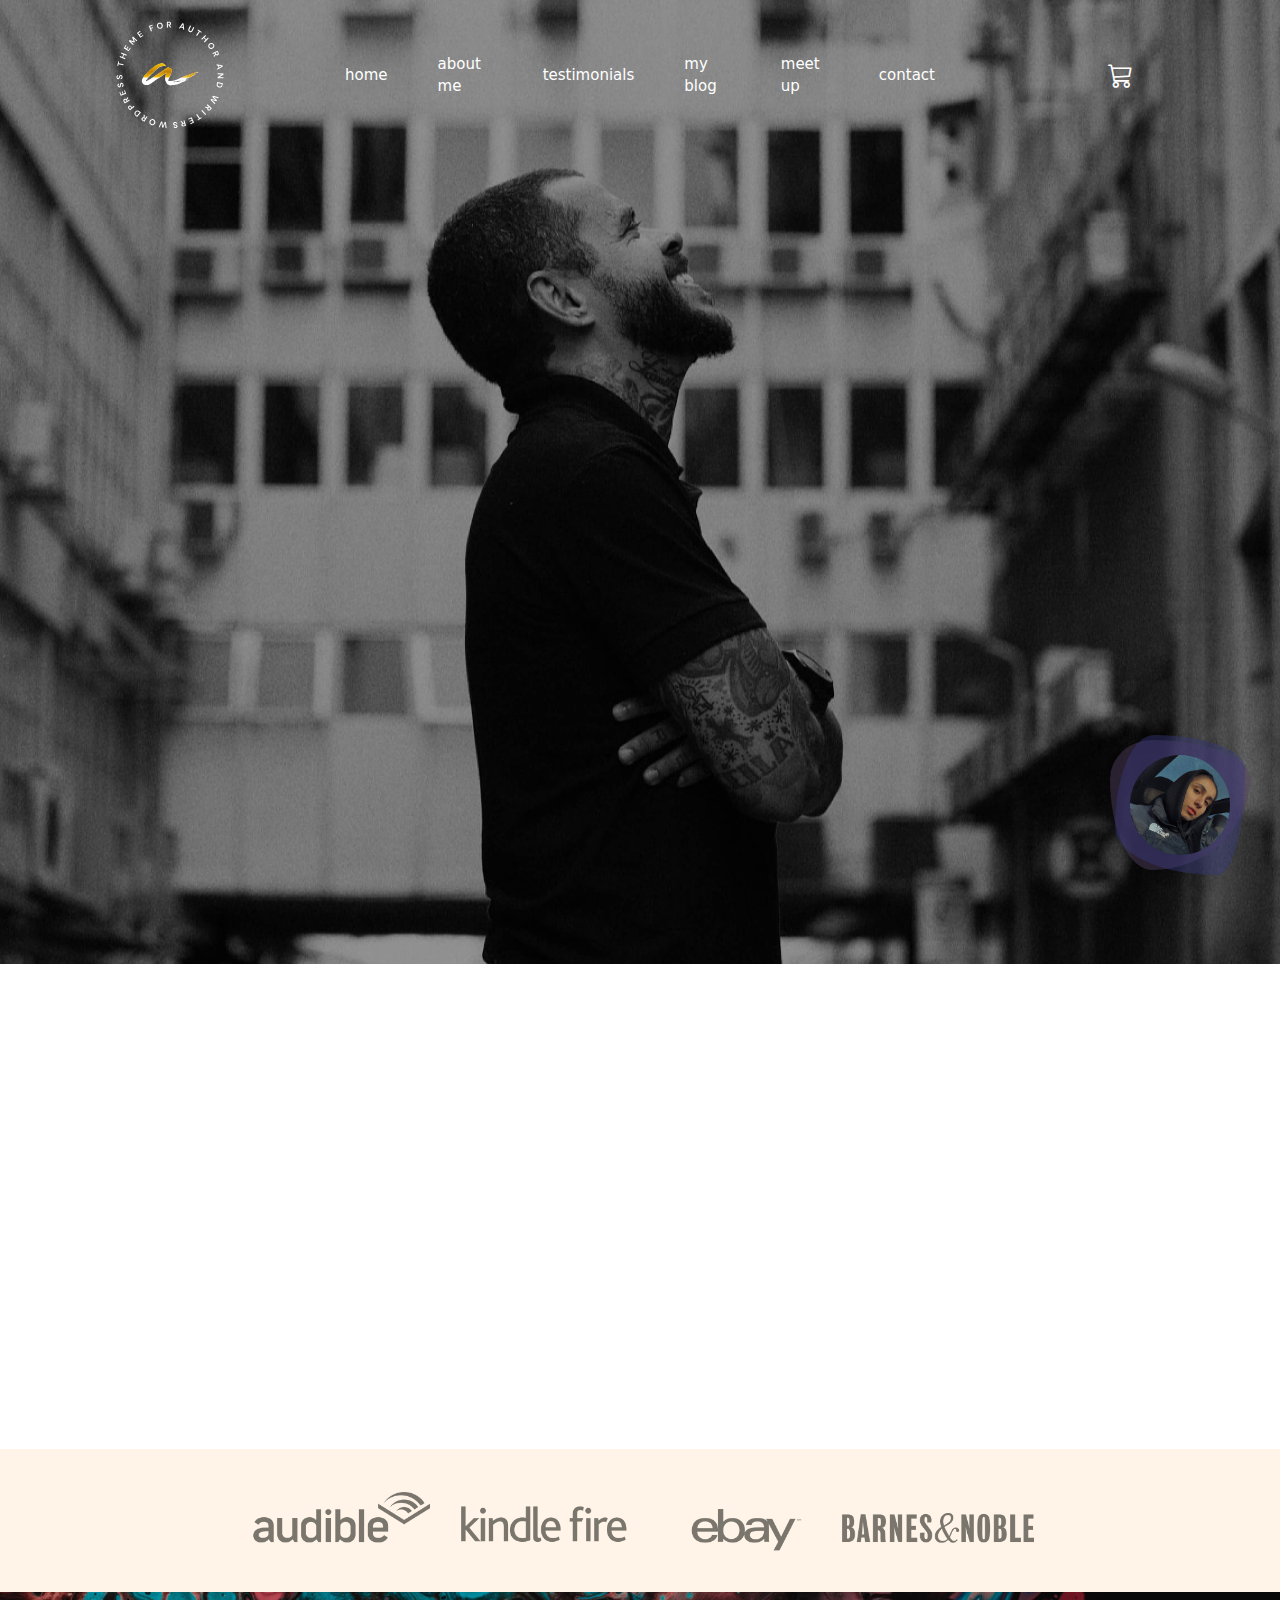
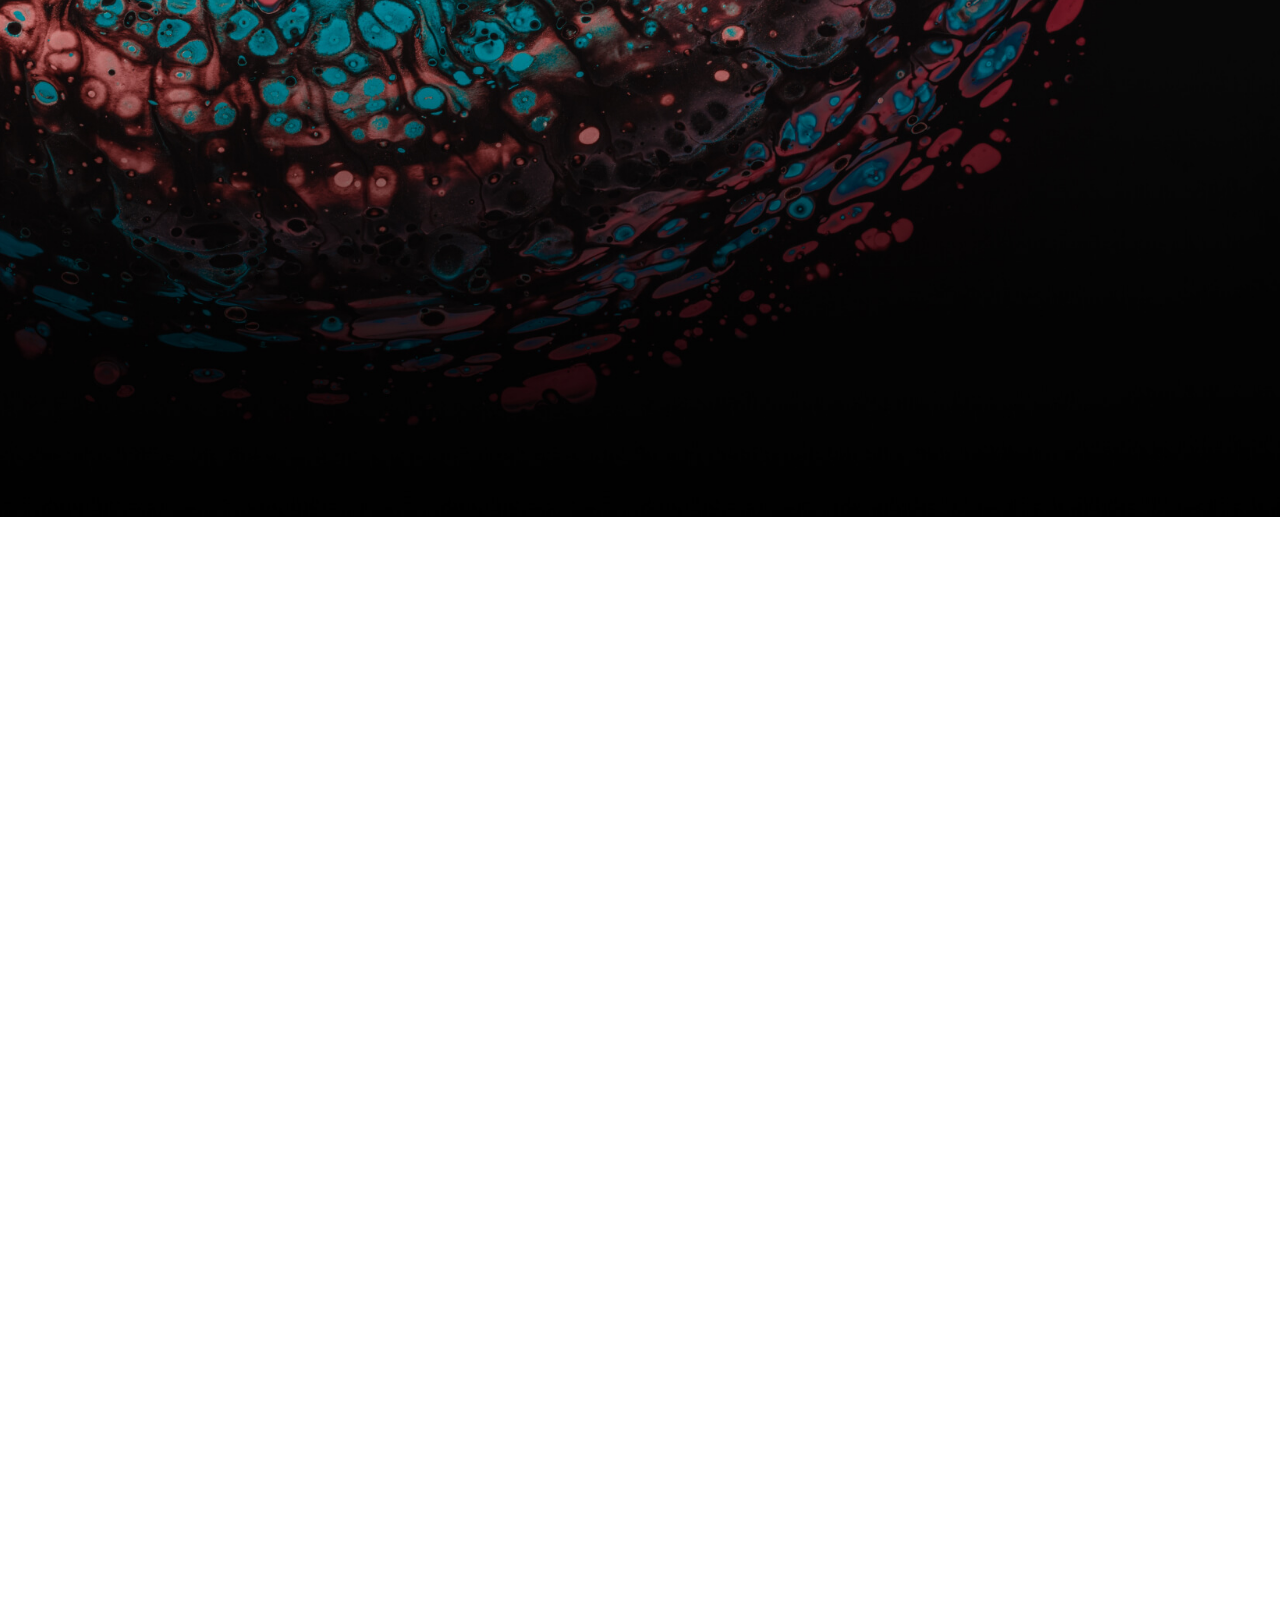
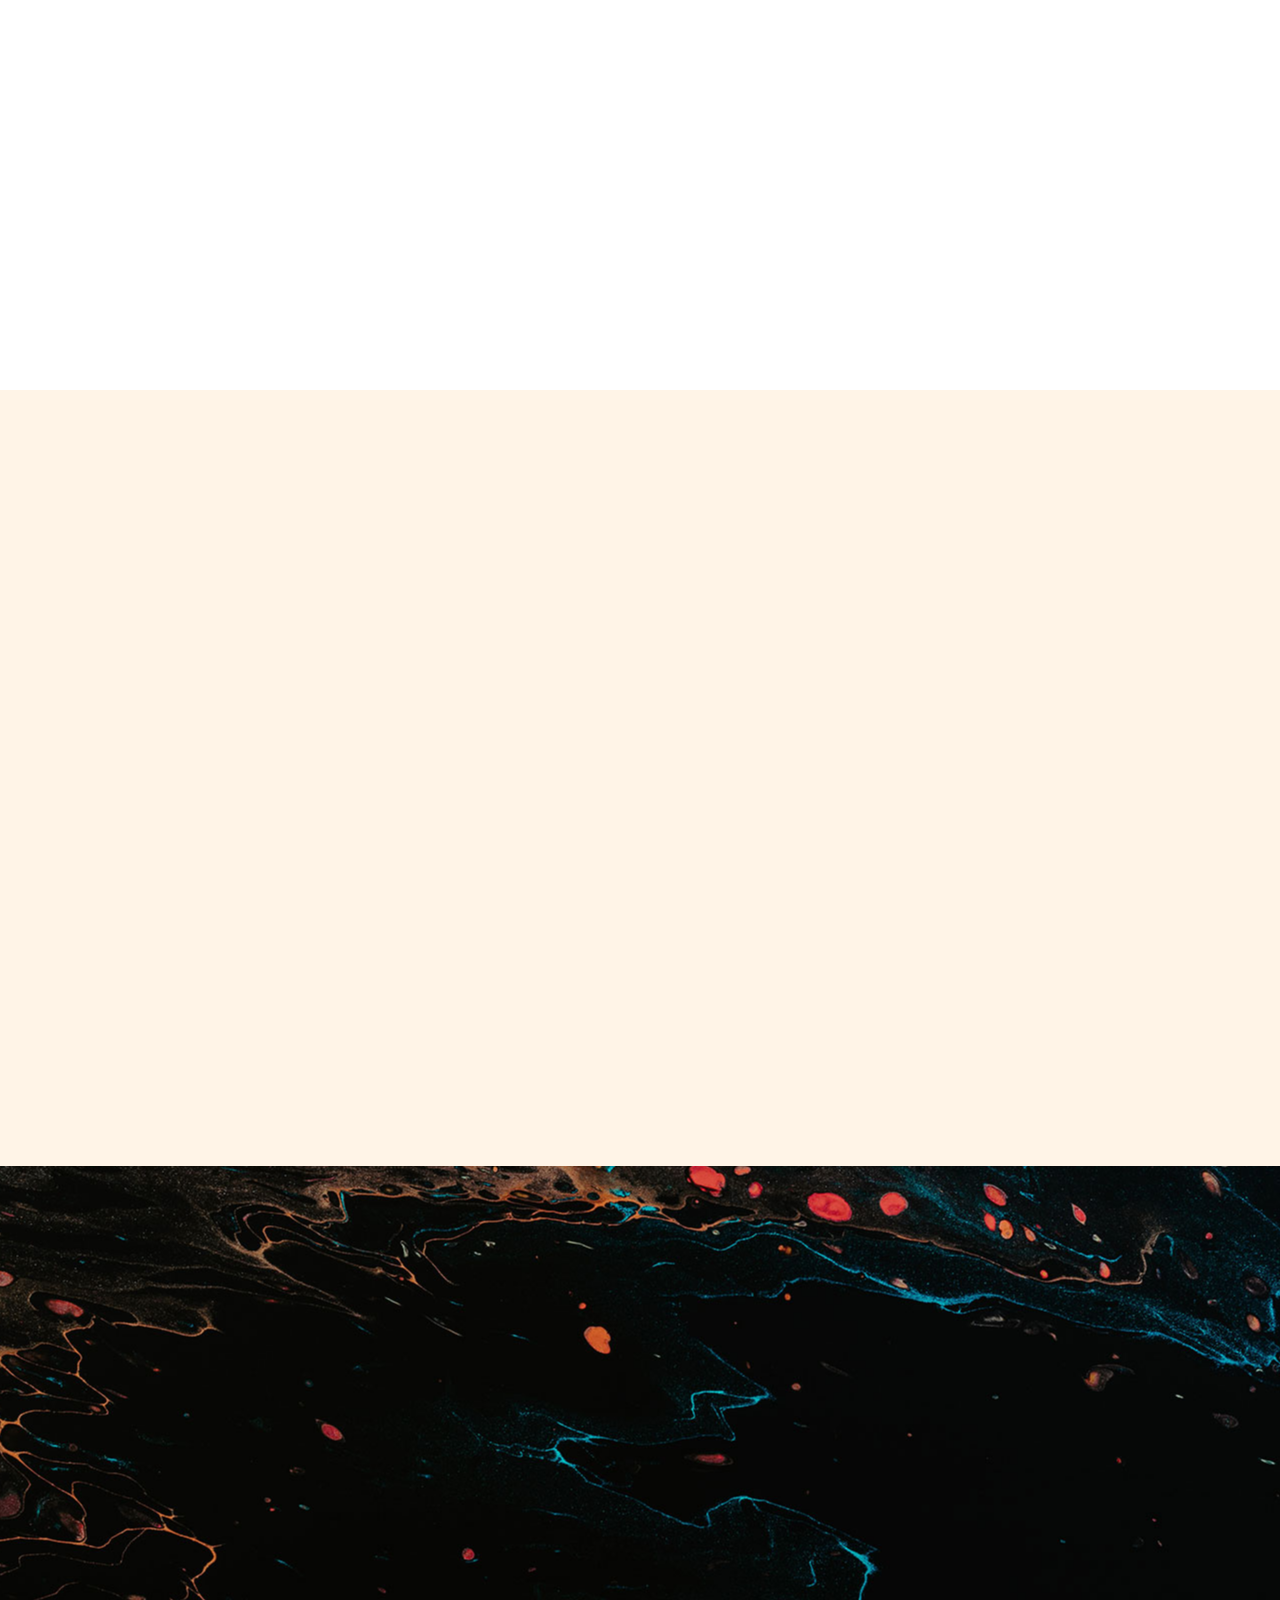
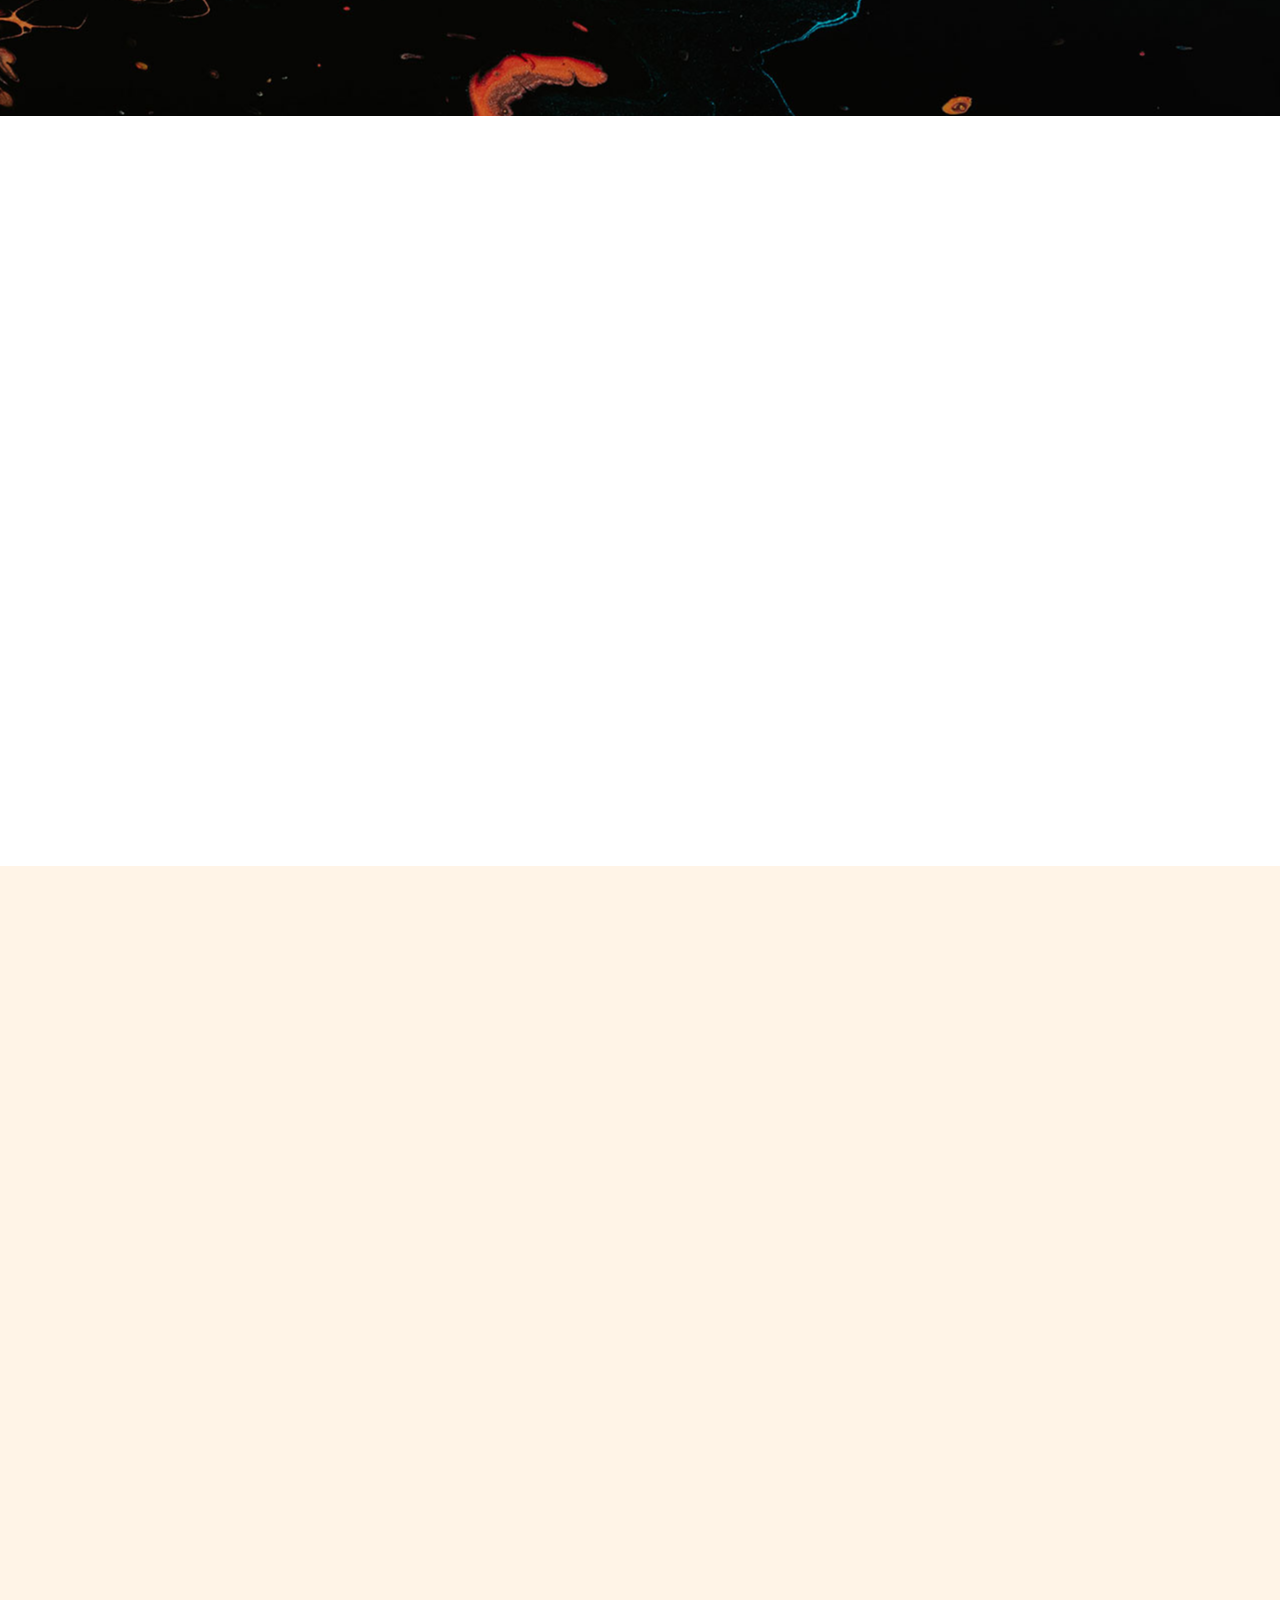
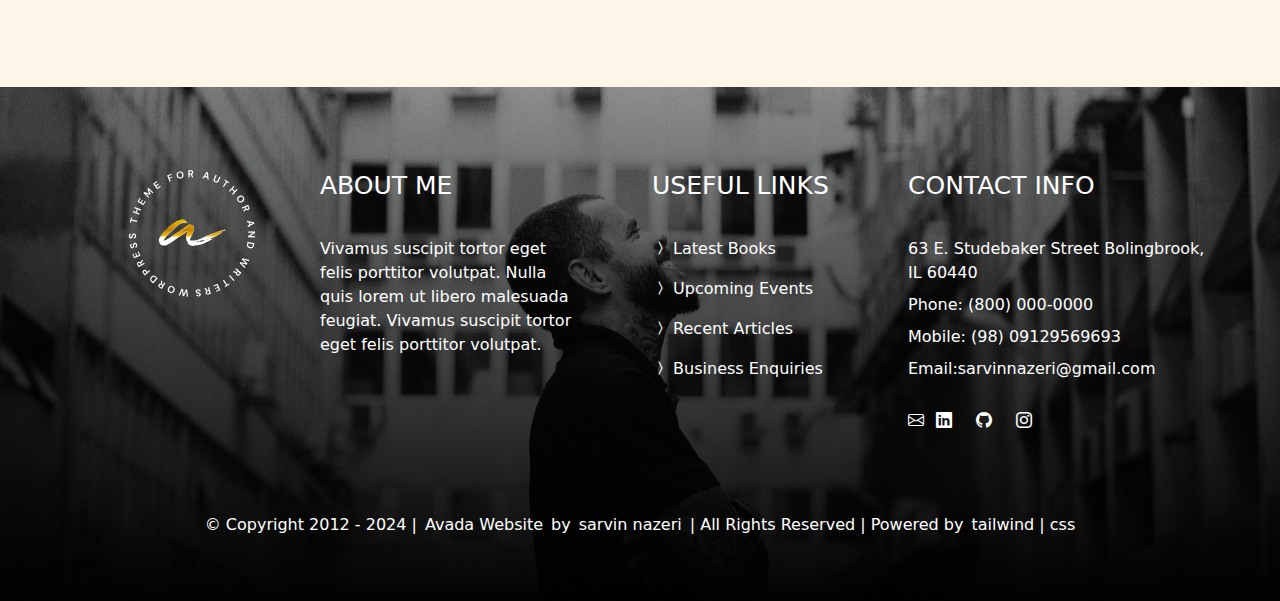
==== commit 375d7aa8: "Add files via upload" ====
--- a/index.html
+++ b/index.html
@@ -407,7 +407,7 @@
                     <div class="flex flex-wrap w-[90%] h-[90%] ">
                         <a href="" class="w-full">
                             <figure class="w-full">
-                                <img src="img/qq.jpg" alt="" class=" h-full object-cover">
+                                <img src="img/qq.jpg" alt="" class=" w-full object-cover">
                             </figure>
                         </a>
                         <hgroup class=" w-[90%] *:mt-7 ">
@@ -557,16 +557,12 @@
         </div>
     </div> -->
 
-    <div class="flex flex-wrap fixed right-[30px] bottom-[60px]  rounded-full z-50">
+    <!-- //////////////profile//////////////////// -->
+    <div class="flex flex-wrap fixed right-[0px] bottom-[20px]  rounded-full z-50 ">
         <div class=" group flex flex-wrap w-[200px] h-[150px] justify-center relative content-center  z-[100] ">
             <figure class=" w-[100px] h-[100px] relative z-20">
                 <img src="img/IMG_9274-2-2-2.jpg" alt="" class="object-cover w-full rounded-full h-full">
-
-
             </figure>
-
-
-
             <a class=" absolute bg-white border border-black w-[50px] h-[40px] text-[15px] rounded-full flex justify-center items-center top-1/2 translate-y-[-50%] group-hover:translate-x-[-100px] group-hover:translate-y-[-100px] z-[2] "
                 href="https://www.linkedin.com/in/sarvin-nazeri-630721302">
                 <i class="bi bi-linkedin"></i>
@@ -584,13 +580,6 @@
                 <i class="bi bi-envelope"></i>
             </a>
 
-
-
-
-
-
-
-
             <span
                 class=" w-[140px] h-[130px] absolute translate-y-[-50%] top-1/2 rounded-b1 bg-[#52406275] animate-prof2"></span>
             <span
--- a/css/output.css
+++ b/css/output.css
@@ -594,6 +594,34 @@
   right: 100px;
 }
 
+.right-\[10px\] {
+  right: 10px;
+}
+
+.right-\[px\] {
+  right: px;
+}
+
+.right-\[0px\] {
+  right: 0px;
+}
+
+.bottom-\[50px\] {
+  bottom: 50px;
+}
+
+.bottom-\[10px\] {
+  bottom: 10px;
+}
+
+.bottom-\[15px\] {
+  bottom: 15px;
+}
+
+.bottom-\[20px\] {
+  bottom: 20px;
+}
+
 .z-10 {
   z-index: 10;
 }
@@ -880,6 +908,10 @@
   height: 40px;
 }
 
+.h-\[\] {
+  height: ;
+}
+
 .w-1\/2 {
   width: 50%;
 }
@@ -939,6 +971,10 @@
 
 .w-full {
   width: 100%;
+}
+
+.w-\[\] {
+  width: ;
 }
 
 .translate-x-\[-20px\] {
@@ -1922,6 +1958,10 @@
     display: flex;
   }
 
+  .xl\:h-\[150px\] {
+    height: 150px;
+  }
+
   .xl\:w-1\/3 {
     width: 33.333333%;
   }
